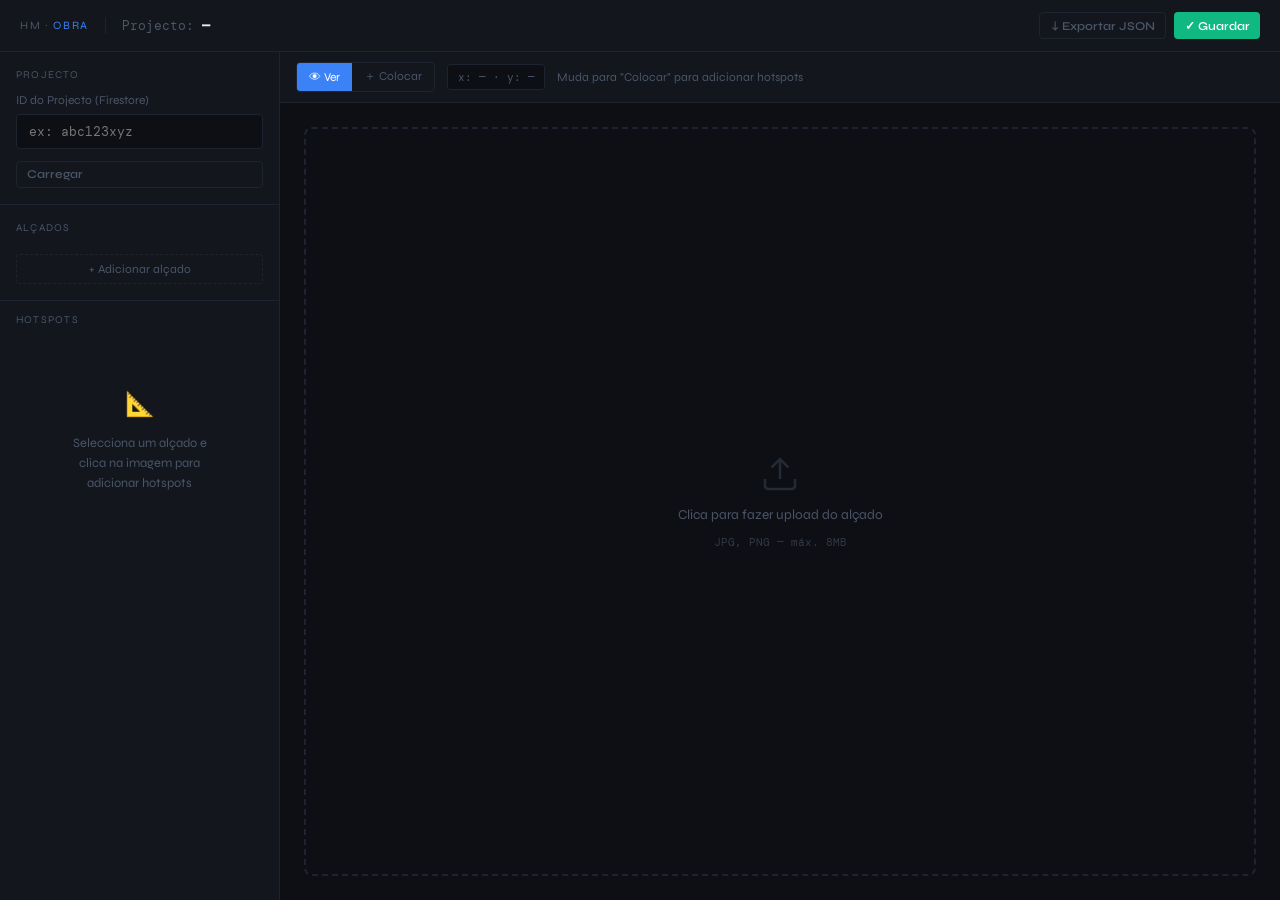
==== editor-obra.html @ d9086529 "Add files via upload" ====
<!DOCTYPE html>
<html lang="pt">
<head>
<meta charset="UTF-8">
<meta name="viewport" content="width=device-width, initial-scale=1.0">
<title>Editor de Obra · HM</title>
<style>
  @import url('https://fonts.googleapis.com/css2?family=DM+Mono:wght@400;500&family=Syne:wght@400;600;700&display=swap');

  :root {
    --bg:       #0d0f14;
    --surface:  #13161d;
    --border:   #1e2330;
    --accent:   #3b82f6;
    --accent2:  #f59e0b;
    --danger:   #ef4444;
    --text:     #e2e8f0;
    --muted:    #4a5568;
    --mono:     'DM Mono', monospace;
    --sans:     'Syne', sans-serif;
  }

  *, *::before, *::after { box-sizing: border-box; margin: 0; padding: 0; }

  body {
    background: var(--bg);
    color: var(--text);
    font-family: var(--sans);
    min-height: 100vh;
    display: flex;
    flex-direction: column;
  }

  /* ── TOP BAR ── */
  header {
    display: flex;
    align-items: center;
    gap: 1rem;
    padding: .75rem 1.25rem;
    border-bottom: 1px solid var(--border);
    background: var(--surface);
    position: sticky;
    top: 0;
    z-index: 100;
  }
  .logo {
    font-size: .7rem;
    letter-spacing: .15em;
    color: var(--muted);
    text-transform: uppercase;
  }
  .logo span { color: var(--accent); }
  .project-label {
    font-size: .8rem;
    color: var(--muted);
    font-family: var(--mono);
    border-left: 1px solid var(--border);
    padding-left: 1rem;
  }
  #project-name-display {
    color: var(--text);
    font-weight: 600;
  }
  .header-actions { margin-left: auto; display: flex; gap: .5rem; }

  /* ── LAYOUT ── */
  .workspace {
    display: flex;
    flex: 1;
    height: calc(100vh - 49px);
    overflow: hidden;
  }

  /* ── SIDEBAR ── */
  aside {
    width: 280px;
    min-width: 280px;
    background: var(--surface);
    border-right: 1px solid var(--border);
    display: flex;
    flex-direction: column;
    overflow: hidden;
  }

  .sidebar-section {
    border-bottom: 1px solid var(--border);
    padding: 1rem;
  }
  .section-title {
    font-size: .65rem;
    letter-spacing: .12em;
    text-transform: uppercase;
    color: var(--muted);
    margin-bottom: .75rem;
  }

  /* Projeto input */
  .input-group { display: flex; flex-direction: column; gap: .4rem; margin-bottom: .75rem; }
  label.field-label { font-size: .75rem; color: var(--muted); }
  input[type=text], select, textarea {
    background: var(--bg);
    border: 1px solid var(--border);
    color: var(--text);
    font-family: var(--mono);
    font-size: .8rem;
    padding: .5rem .75rem;
    border-radius: 4px;
    width: 100%;
    outline: none;
    transition: border-color .15s;
  }
  input[type=text]:focus, select:focus, textarea:focus { border-color: var(--accent); }
  textarea { resize: vertical; min-height: 60px; }
  select option { background: var(--surface); }

  /* Alçados list */
  .alcados-list { display: flex; flex-direction: column; gap: .35rem; }
  .alcado-item {
    display: flex;
    align-items: center;
    gap: .5rem;
    padding: .5rem .75rem;
    border-radius: 4px;
    border: 1px solid var(--border);
    cursor: pointer;
    transition: all .15s;
    font-size: .8rem;
  }
  .alcado-item:hover { border-color: var(--accent); background: rgba(59,130,246,.05); }
  .alcado-item.active { border-color: var(--accent); background: rgba(59,130,246,.1); }
  .alcado-dot {
    width: 6px; height: 6px;
    border-radius: 50%;
    background: var(--muted);
    flex-shrink: 0;
  }
  .alcado-item.active .alcado-dot { background: var(--accent); }
  .alcado-count {
    margin-left: auto;
    font-family: var(--mono);
    font-size: .7rem;
    color: var(--muted);
  }

  .btn-add-alcado {
    margin-top: .5rem;
    width: 100%;
    padding: .45rem;
    border: 1px dashed var(--border);
    background: transparent;
    color: var(--muted);
    font-size: .75rem;
    border-radius: 4px;
    cursor: pointer;
    transition: all .15s;
    font-family: var(--sans);
  }
  .btn-add-alcado:hover { border-color: var(--accent); color: var(--accent); }

  /* Hotspot list */
  .hotspot-list {
    flex: 1;
    overflow-y: auto;
    padding: .75rem;
    display: flex;
    flex-direction: column;
    gap: .4rem;
  }
  .hotspot-list::-webkit-scrollbar { width: 4px; }
  .hotspot-list::-webkit-scrollbar-track { background: transparent; }
  .hotspot-list::-webkit-scrollbar-thumb { background: var(--border); border-radius: 2px; }

  .hs-card {
    padding: .6rem .75rem;
    border: 1px solid var(--border);
    border-radius: 4px;
    cursor: pointer;
    transition: all .15s;
    position: relative;
  }
  .hs-card:hover { border-color: var(--accent); }
  .hs-card.selected { border-color: var(--accent2); background: rgba(245,158,11,.05); }
  .hs-card-header { display: flex; align-items: center; gap: .5rem; margin-bottom: .3rem; }
  .hs-badge {
    font-family: var(--mono);
    font-size: .65rem;
    padding: .1rem .35rem;
    border-radius: 3px;
    background: var(--border);
    color: var(--muted);
    text-transform: uppercase;
  }
  .hs-badge.tomada { background: rgba(245,158,11,.15); color: var(--accent2); }
  .hs-badge.agua { background: rgba(59,130,246,.15); color: var(--accent); }
  .hs-badge.equipamento { background: rgba(16,185,129,.15); color: #10b981; }
  .hs-badge.nota { background: rgba(139,92,246,.15); color: #8b5cf6; }
  .hs-label { font-size: .8rem; font-weight: 600; flex: 1; }
  .hs-del {
    background: none; border: none; color: var(--muted);
    cursor: pointer; font-size: .9rem; padding: .1rem .3rem;
    border-radius: 3px; transition: all .15s;
    margin-left: auto;
  }
  .hs-del:hover { color: var(--danger); background: rgba(239,68,68,.1); }
  .hs-preview { font-size: .7rem; color: var(--muted); font-family: var(--mono); line-height: 1.4; }

  .empty-state {
    text-align: center;
    padding: 2rem 1rem;
    color: var(--muted);
    font-size: .8rem;
    line-height: 1.6;
  }
  .empty-state span { display: block; font-size: 1.5rem; margin-bottom: .5rem; }

  /* ── CANVAS AREA ── */
  .canvas-area {
    flex: 1;
    display: flex;
    flex-direction: column;
    overflow: hidden;
    position: relative;
  }

  .canvas-toolbar {
    display: flex;
    align-items: center;
    gap: .75rem;
    padding: .6rem 1rem;
    border-bottom: 1px solid var(--border);
    background: var(--surface);
    flex-shrink: 0;
  }
  .mode-toggle {
    display: flex;
    border: 1px solid var(--border);
    border-radius: 4px;
    overflow: hidden;
  }
  .mode-btn {
    padding: .35rem .75rem;
    background: transparent;
    border: none;
    color: var(--muted);
    font-size: .75rem;
    font-family: var(--sans);
    cursor: pointer;
    transition: all .15s;
  }
  .mode-btn.active { background: var(--accent); color: #fff; }

  .upload-zone {
    flex: 1;
    display: flex;
    flex-direction: column;
    align-items: center;
    justify-content: center;
    border: 2px dashed var(--border);
    margin: 1.5rem;
    border-radius: 8px;
    cursor: pointer;
    transition: all .2s;
    color: var(--muted);
    gap: .75rem;
  }
  .upload-zone:hover { border-color: var(--accent); color: var(--accent); }
  .upload-zone svg { opacity: .4; }
  .upload-zone p { font-size: .85rem; }
  .upload-zone small { font-size: .7rem; opacity: .6; font-family: var(--mono); }
  #file-input { display: none; }

  /* Image + hotspot overlay */
  .image-container {
    flex: 1;
    overflow: auto;
    display: flex;
    align-items: flex-start;
    justify-content: center;
    padding: 1.5rem;
    position: relative;
  }
  .image-wrapper {
    position: relative;
    display: inline-block;
    user-select: none;
  }
  .image-wrapper img {
    display: block;
    max-width: 100%;
    border-radius: 4px;
    border: 1px solid var(--border);
  }
  .image-wrapper.placing-mode { cursor: crosshair; }

  /* Hotspot markers */
  .hs-marker {
    position: absolute;
    transform: translate(-50%, -50%);
    z-index: 10;
  }
  .hs-pin {
    width: 28px; height: 28px;
    border-radius: 50%;
    border: 2px solid var(--accent);
    background: rgba(13,15,20,.85);
    display: flex; align-items: center; justify-content: center;
    font-size: .65rem;
    font-family: var(--mono);
    font-weight: 500;
    color: var(--accent);
    cursor: pointer;
    transition: all .15s;
    box-shadow: 0 0 0 0 rgba(59,130,246,.4);
  }
  .hs-pin:hover, .hs-pin.active {
    background: var(--accent);
    color: #fff;
    box-shadow: 0 0 0 4px rgba(59,130,246,.2);
  }
  .hs-pin.tipo-tomada { border-color: var(--accent2); color: var(--accent2); }
  .hs-pin.tipo-tomada:hover, .hs-pin.tipo-tomada.active { background: var(--accent2); color: #000; }
  .hs-pin.tipo-agua { border-color: #38bdf8; color: #38bdf8; }
  .hs-pin.tipo-agua:hover, .hs-pin.tipo-agua.active { background: #38bdf8; color: #000; }
  .hs-pin.tipo-equipamento { border-color: #10b981; color: #10b981; }
  .hs-pin.tipo-equipamento:hover, .hs-pin.tipo-equipamento.active { background: #10b981; color: #000; }
  .hs-pin.tipo-nota { border-color: #8b5cf6; color: #8b5cf6; }
  .hs-pin.tipo-nota:hover, .hs-pin.tipo-nota.active { background: #8b5cf6; color: #fff; }

  /* ── HOTSPOT FORM PANEL ── */
  .hs-form-panel {
    position: absolute;
    right: 0; top: 0; bottom: 0;
    width: 300px;
    background: var(--surface);
    border-left: 1px solid var(--border);
    padding: 1.25rem;
    transform: translateX(100%);
    transition: transform .2s ease;
    overflow-y: auto;
    z-index: 50;
  }
  .hs-form-panel.open { transform: translateX(0); }
  .hs-form-title {
    font-size: .85rem;
    font-weight: 700;
    margin-bottom: 1rem;
    padding-bottom: .75rem;
    border-bottom: 1px solid var(--border);
    display: flex;
    align-items: center;
    gap: .5rem;
  }
  .hs-form-close {
    margin-left: auto;
    background: none; border: none; color: var(--muted);
    cursor: pointer; font-size: 1rem; padding: .1rem;
    transition: color .15s;
  }
  .hs-form-close:hover { color: var(--text); }
  .form-fields { display: flex; flex-direction: column; gap: .75rem; }
  .tipo-grid {
    display: grid;
    grid-template-columns: 1fr 1fr;
    gap: .4rem;
  }
  .tipo-opt {
    padding: .4rem;
    border: 1px solid var(--border);
    border-radius: 4px;
    text-align: center;
    font-size: .7rem;
    cursor: pointer;
    transition: all .15s;
    font-family: var(--mono);
    color: var(--muted);
  }
  .tipo-opt[data-tipo="tomada"].sel { border-color: var(--accent2); color: var(--accent2); background: rgba(245,158,11,.1); }
  .tipo-opt[data-tipo="agua"].sel { border-color: #38bdf8; color: #38bdf8; background: rgba(56,189,248,.1); }
  .tipo-opt[data-tipo="equipamento"].sel { border-color: #10b981; color: #10b981; background: rgba(16,185,129,.1); }
  .tipo-opt[data-tipo="nota"].sel { border-color: #8b5cf6; color: #8b5cf6; background: rgba(139,92,246,.1); }

  /* ── BUTTONS ── */
  .btn {
    padding: .5rem 1rem;
    border-radius: 4px;
    border: none;
    font-family: var(--sans);
    font-size: .8rem;
    font-weight: 600;
    cursor: pointer;
    transition: all .15s;
    display: inline-flex;
    align-items: center;
    gap: .4rem;
  }
  .btn-primary { background: var(--accent); color: #fff; }
  .btn-primary:hover { background: #2563eb; }
  .btn-ghost { background: transparent; color: var(--muted); border: 1px solid var(--border); }
  .btn-ghost:hover { color: var(--text); border-color: var(--muted); }
  .btn-success { background: #10b981; color: #fff; }
  .btn-success:hover { background: #059669; }
  .btn-sm { padding: .35rem .65rem; font-size: .75rem; }

  .coords-display {
    font-family: var(--mono);
    font-size: .7rem;
    color: var(--muted);
    padding: .3rem .6rem;
    background: var(--bg);
    border-radius: 3px;
    border: 1px solid var(--border);
  }

  /* ── MODAL ALCADO ── */
  .modal-overlay {
    display: none;
    position: fixed; inset: 0;
    background: rgba(0,0,0,.7);
    z-index: 200;
    align-items: center;
    justify-content: center;
  }
  .modal-overlay.open { display: flex; }
  .modal {
    background: var(--surface);
    border: 1px solid var(--border);
    border-radius: 8px;
    padding: 1.5rem;
    width: 380px;
    max-width: 95vw;
  }
  .modal-title { font-size: 1rem; font-weight: 700; margin-bottom: 1rem; }
  .modal-actions { display: flex; gap: .5rem; justify-content: flex-end; margin-top: 1.25rem; }

  /* ── TOAST ── */
  #toast {
    position: fixed;
    bottom: 1.5rem; left: 50%; transform: translateX(-50%) translateY(1rem);
    background: var(--surface);
    border: 1px solid var(--border);
    color: var(--text);
    padding: .6rem 1.25rem;
    border-radius: 6px;
    font-size: .8rem;
    font-family: var(--mono);
    opacity: 0;
    pointer-events: none;
    transition: all .25s;
    z-index: 999;
    white-space: nowrap;
  }
  #toast.show {
    opacity: 1;
    transform: translateX(-50%) translateY(0);
  }
  #toast.success { border-color: #10b981; color: #10b981; }
  #toast.error { border-color: var(--danger); color: var(--danger); }
</style>
</head>
<body>

<header>
  <div class="logo">HM · <span>Obra</span></div>
  <div class="project-label">
    Projecto: <span id="project-name-display">—</span>
  </div>
  <div class="header-actions">
    <button class="btn btn-ghost btn-sm" onclick="exportJSON()">↓ Exportar JSON</button>
    <button class="btn btn-success btn-sm" onclick="saveFirestore()">✓ Guardar</button>
  </div>
</header>

<div class="workspace">

  <!-- SIDEBAR -->
  <aside>
    <!-- Projecto -->
    <div class="sidebar-section">
      <div class="section-title">Projecto</div>
      <div class="input-group">
        <label class="field-label">ID do Projecto (Firestore)</label>
        <input type="text" id="project-id" placeholder="ex: abc123xyz" oninput="onProjectIdChange()">
      </div>
      <button class="btn btn-ghost btn-sm" style="width:100%" onclick="loadProject()">Carregar</button>
    </div>

    <!-- Alçados -->
    <div class="sidebar-section">
      <div class="section-title">Alçados</div>
      <div class="alcados-list" id="alcados-list"></div>
      <button class="btn-add-alcado" onclick="showAddAlcadoModal()">+ Adicionar alçado</button>
    </div>

    <!-- Hotspots do alçado activo -->
    <div class="section-title" style="padding: .75rem 1rem .25rem; font-size:.65rem; letter-spacing:.12em; text-transform:uppercase; color:var(--muted)">
      Hotspots
    </div>
    <div class="hotspot-list" id="hotspot-list">
      <div class="empty-state">
        <span>📐</span>
        Selecciona um alçado e<br>clica na imagem para<br>adicionar hotspots
      </div>
    </div>
  </aside>

  <!-- CANVAS -->
  <div class="canvas-area" id="canvas-area">

    <div class="canvas-toolbar">
      <div class="mode-toggle">
        <button class="mode-btn active" id="btn-view" onclick="setMode('view')">👁 Ver</button>
        <button class="mode-btn" id="btn-place" onclick="setMode('place')">＋ Colocar</button>
      </div>
      <span class="coords-display" id="coords-display">x: — · y: —</span>
      <span style="font-size:.75rem; color:var(--muted)" id="mode-hint">Muda para "Colocar" para adicionar hotspots</span>
    </div>

    <!-- Upload zone (mostrada quando não há imagem) -->
    <div class="upload-zone" id="upload-zone" onclick="document.getElementById('file-input').click()">
      <svg width="40" height="40" viewBox="0 0 24 24" fill="none" stroke="currentColor" stroke-width="1.5">
        <path d="M21 15v4a2 2 0 01-2 2H5a2 2 0 01-2-2v-4M17 8l-5-5-5 5M12 3v12"/>
      </svg>
      <p>Clica para fazer upload do alçado</p>
      <small>JPG, PNG — máx. 8MB</small>
    </div>

    <!-- Image container (escondida inicialmente) -->
    <div class="image-container" id="image-container" style="display:none">
      <div class="image-wrapper" id="image-wrapper">
        <img id="alcado-img" src="" alt="Alçado">
        <!-- hotspot markers injectados aqui -->
      </div>
    </div>

    <input type="file" id="file-input" accept="image/*" onchange="handleImageUpload(event)">

    <!-- Hotspot form panel (desliza da direita) -->
    <div class="hs-form-panel" id="hs-form-panel">
      <div class="hs-form-title">
        <span id="form-panel-title">Novo Hotspot</span>
        <button class="hs-form-close" onclick="closeHsForm()">✕</button>
      </div>
      <div class="form-fields">
        <div class="input-group">
          <label class="field-label">Tipo</label>
          <div class="tipo-grid">
            <div class="tipo-opt sel" data-tipo="tomada" onclick="selectTipo('tomada')">⚡ Tomada</div>
            <div class="tipo-opt" data-tipo="agua" onclick="selectTipo('agua')">💧 Água</div>
            <div class="tipo-opt" data-tipo="equipamento" onclick="selectTipo('equipamento')">📦 Equipamento</div>
            <div class="tipo-opt" data-tipo="nota" onclick="selectTipo('nota')">📝 Nota</div>
          </div>
        </div>
        <div class="input-group">
          <label class="field-label">Label curto</label>
          <input type="text" id="hs-label" placeholder="ex: Tomada Placa Indução">
        </div>
        <div class="input-group">
          <label class="field-label">Texto para o técnico</label>
          <textarea id="hs-tecnico" placeholder="Detalhes operacionais: medidas, amperagem, notas de instalação..."></textarea>
        </div>
        <div class="input-group">
          <label class="field-label">Texto para o cliente</label>
          <textarea id="hs-cliente" placeholder="Descrição simples para o cliente..."></textarea>
        </div>
        <div style="display:flex; gap:.5rem; margin-top:.25rem">
          <button class="btn btn-primary" style="flex:1" onclick="saveHotspot()">Guardar</button>
          <button class="btn btn-ghost" onclick="closeHsForm()">Cancelar</button>
        </div>
        <div id="hs-coords" style="font-family:var(--mono); font-size:.65rem; color:var(--muted); text-align:center; margin-top:-.25rem"></div>
      </div>
    </div>
  </div>
</div>

<!-- Modal adicionar alçado -->
<div class="modal-overlay" id="modal-alcado">
  <div class="modal">
    <div class="modal-title">Novo Alçado</div>
    <div class="form-fields">
      <div class="input-group">
        <label class="field-label">Nome do alçado</label>
        <input type="text" id="new-alcado-name" placeholder="ex: Alçado A — Lava-loiça">
      </div>
      <div class="input-group">
        <label class="field-label">Identificador (key)</label>
        <input type="text" id="new-alcado-key" placeholder="ex: alcado_a">
      </div>
    </div>
    <div class="modal-actions">
      <button class="btn btn-ghost" onclick="closeModal()">Cancelar</button>
      <button class="btn btn-primary" onclick="confirmAddAlcado()">Adicionar</button>
    </div>
  </div>
</div>

<div id="toast"></div>

<script type="module">
// ─── Firebase Config ───────────────────────────────────────────────────
// Substitui pelos teus dados reais
import { initializeApp } from 'https://www.gstatic.com/firebasejs/10.12.0/firebase-app.js';
import { getFirestore, doc, getDoc, setDoc, updateDoc }
  from 'https://www.gstatic.com/firebasejs/10.12.0/firebase-firestore.js';
import { getStorage, ref, uploadBytes, getDownloadURL }
  from 'https://www.gstatic.com/firebasejs/10.12.0/firebase-storage.js';
import { getAuth, onAuthStateChanged }
  from 'https://www.gstatic.com/firebasejs/10.12.0/firebase-auth.js';

const firebaseConfig = {
  // TODO: substituir pela config do hm-projetos-lm
  apiKey: "AIzaSyALyrpFSGx4evXtOYCfRIvWc_jTjByz0R8",
  authDomain: "hm-projetos-lm.firebaseapp.com",
  projectId: "hm-projetos-lm",
  storageBucket: "hm-projetos-lm.firebasestorage.app",
  messagingSenderId: "772658359928",
  appId: "1:772658359928:web:98332ec006329f380ec78d"
};

const app    = initializeApp(firebaseConfig);
const db     = getFirestore(app);
const auth   = getAuth(app);
const storage = getStorage(app);

// ─── State ─────────────────────────────────────────────────────────────
let state = {
  projectId: '',
  projectData: null,
  alcados: [],        // [{ key, name, imageUrl }]
  activeAlcado: null, // key
  hotspots: {},       // { alcado_key: [{ id, x, y, tipo, label, tecnico, cliente }] }
  mode: 'view',       // 'view' | 'place'
  editingHsId: null,
  pendingCoords: null, // { x, y } percentual
  selectedHsId: null,
};

// ─── Init ───────────────────────────────────────────────────────────────
onAuthStateChanged(auth, user => {
  if (!user) {
    toast('Sem sessão. Abre o editor a partir do painel HM.', 'error');
  }
});

// URL params
const params = new URLSearchParams(location.search);
if (params.get('p')) {
  document.getElementById('project-id').value = params.get('p');
  window.loadProject();
}

// ─── Project ────────────────────────────────────────────────────────────
window.onProjectIdChange = () => {
  const id = document.getElementById('project-id').value.trim();
  document.getElementById('project-name-display').textContent = id || '—';
};

window.loadProject = async () => {
  const id = document.getElementById('project-id').value.trim();
  if (!id) return toast('Insere um ID de projecto', 'error');
  state.projectId = id;

  try {
    const snap = await getDoc(doc(db, 'projetos', id));
    if (!snap.exists()) return toast('Projecto não encontrado', 'error');

    state.projectData = snap.data();
    const obra = state.projectData.obra || {};

    document.getElementById('project-name-display').textContent =
      state.projectData.nome || id;

    // Restaurar alçados e hotspots guardados
    state.alcados   = obra.alcados  || [];
    state.hotspots  = obra.hotspots || {};

    renderAlcadosList();
    toast('Projecto carregado', 'success');

    // Activar primeiro alçado se existir
    if (state.alcados.length > 0) activateAlcado(state.alcados[0].key);

  } catch(e) {
    console.error(e);
    toast('Erro ao carregar: ' + e.message, 'error');
  }
};

// ─── Alçados ────────────────────────────────────────────────────────────
window.showAddAlcadoModal = () => {
  document.getElementById('modal-alcado').classList.add('open');
  document.getElementById('new-alcado-name').focus();
};
window.closeModal = () => document.getElementById('modal-alcado').classList.remove('open');

window.confirmAddAlcado = () => {
  const name = document.getElementById('new-alcado-name').value.trim();
  const key  = document.getElementById('new-alcado-key').value.trim()
    .toLowerCase().replace(/\s+/g,'_').replace(/[^a-z0-9_]/g,'');
  if (!name || !key) return toast('Preenche nome e identificador', 'error');
  if (state.alcados.find(a => a.key === key)) return toast('Key já existe', 'error');

  state.alcados.push({ key, name, imageUrl: '' });
  state.hotspots[key] = state.hotspots[key] || [];
  renderAlcadosList();
  closeModal();
  activateAlcado(key);
  document.getElementById('new-alcado-name').value = '';
  document.getElementById('new-alcado-key').value  = '';
};

function renderAlcadosList() {
  const el = document.getElementById('alcados-list');
  el.innerHTML = '';
  if (state.alcados.length === 0) {
    el.innerHTML = '<div style="font-size:.75rem;color:var(--muted);padding:.25rem">Sem alçados. Adiciona um.</div>';
    return;
  }
  state.alcados.forEach(a => {
    const count = (state.hotspots[a.key] || []).length;
    const div = document.createElement('div');
    div.className = 'alcado-item' + (state.activeAlcado === a.key ? ' active' : '');
    div.innerHTML = `<div class="alcado-dot"></div>
      <span style="flex:1">${a.name}</span>
      <span class="alcado-count">${count}</span>`;
    div.onclick = () => activateAlcado(a.key);
    el.appendChild(div);
  });
}

function activateAlcado(key) {
  state.activeAlcado = key;
  const alcado = state.alcados.find(a => a.key === key);
  if (!alcado) return;

  if (alcado.imageUrl) {
    showImage(alcado.imageUrl);
  } else {
    showUploadZone();
  }
  renderAlcadosList();
  renderHotspotList();
  renderMarkers();
}

// ─── Image ──────────────────────────────────────────────────────────────
function showUploadZone() {
  document.getElementById('upload-zone').style.display = 'flex';
  document.getElementById('image-container').style.display = 'none';
}
function showImage(url) {
  document.getElementById('upload-zone').style.display = 'none';
  const container = document.getElementById('image-container');
  const img = document.getElementById('alcado-img');
  container.style.display = 'flex';
  img.src = url;
}

window.handleImageUpload = async (event) => {
  const file = event.target.files[0];
  if (!file || !state.activeAlcado) return;
  if (!state.projectId) return toast('Carrega o projecto primeiro', 'error');

  toast('A fazer upload…');
  try {
    const storageRef = ref(storage, `obras/${state.projectId}/${state.activeAlcado}.jpg`);
    await uploadBytes(storageRef, file);
    const url = await getDownloadURL(storageRef);

    const alcado = state.alcados.find(a => a.key === state.activeAlcado);
    alcado.imageUrl = url;
    showImage(url);
    renderAlcadosList();
    toast('Imagem carregada', 'success');
  } catch(e) {
    console.error(e);
    toast('Erro no upload: ' + e.message, 'error');
  }
};

// ─── Mode ───────────────────────────────────────────────────────────────
window.setMode = (mode) => {
  state.mode = mode;
  document.getElementById('btn-view').classList.toggle('active', mode === 'view');
  document.getElementById('btn-place').classList.toggle('active', mode === 'place');

  const wrapper = document.getElementById('image-wrapper');
  wrapper.classList.toggle('placing-mode', mode === 'place');
  document.getElementById('mode-hint').textContent =
    mode === 'place' ? 'Clica na imagem para colocar um hotspot' : 'Muda para "Colocar" para adicionar hotspots';
};

// ─── Canvas click ────────────────────────────────────────────────────────
document.getElementById('image-wrapper').addEventListener('click', (e) => {
  if (state.mode !== 'place') return;
  if (!state.activeAlcado) return toast('Selecciona um alçado', 'error');

  const img    = document.getElementById('alcado-img');
  const rect   = img.getBoundingClientRect();
  const wrapper = document.getElementById('image-wrapper');
  const wRect  = wrapper.getBoundingClientRect();

  const x = ((e.clientX - rect.left) / rect.width * 100);
  const y = ((e.clientY - rect.top)  / rect.height * 100);

  state.pendingCoords = { x: +x.toFixed(2), y: +y.toFixed(2) };
  state.editingHsId   = null;

  document.getElementById('hs-label').value   = '';
  document.getElementById('hs-tecnico').value = '';
  document.getElementById('hs-cliente').value = '';
  document.getElementById('hs-coords').textContent = `x: ${x.toFixed(1)}% · y: ${y.toFixed(1)}%`;
  document.getElementById('form-panel-title').textContent = 'Novo Hotspot';
  selectTipo('tomada');

  openHsForm();
});

// Mousemove coords display
document.getElementById('image-wrapper').addEventListener('mousemove', (e) => {
  const img  = document.getElementById('alcado-img');
  if (!img.src || img.src === location.href) return;
  const rect = img.getBoundingClientRect();
  const x = ((e.clientX - rect.left) / rect.width * 100).toFixed(1);
  const y = ((e.clientY - rect.top)  / rect.height * 100).toFixed(1);
  document.getElementById('coords-display').textContent = `x: ${x}% · y: ${y}%`;
});

// ─── Hotspot form ────────────────────────────────────────────────────────
function openHsForm() {
  document.getElementById('hs-form-panel').classList.add('open');
}
window.closeHsForm = () => {
  document.getElementById('hs-form-panel').classList.remove('open');
  state.pendingCoords = null;
  state.editingHsId   = null;
};

let currentTipo = 'tomada';
window.selectTipo = (tipo) => {
  currentTipo = tipo;
  document.querySelectorAll('.tipo-opt').forEach(el => {
    el.classList.toggle('sel', el.dataset.tipo === tipo);
  });
};

window.saveHotspot = () => {
  const label   = document.getElementById('hs-label').value.trim();
  const tecnico = document.getElementById('hs-tecnico').value.trim();
  const cliente = document.getElementById('hs-cliente').value.trim();
  if (!label) return toast('Insere um label', 'error');

  const key = state.activeAlcado;
  if (!state.hotspots[key]) state.hotspots[key] = [];

  if (state.editingHsId) {
    // Edit
    const hs = state.hotspots[key].find(h => h.id === state.editingHsId);
    if (hs) { hs.label = label; hs.tecnico = tecnico; hs.cliente = cliente; hs.tipo = currentTipo; }
  } else {
    // New
    if (!state.pendingCoords) return;
    state.hotspots[key].push({
      id: 'hs_' + Date.now(),
      x: state.pendingCoords.x,
      y: state.pendingCoords.y,
      tipo: currentTipo,
      label, tecnico, cliente
    });
  }

  closeHsForm();
  renderHotspotList();
  renderMarkers();
  renderAlcadosList();
  toast('Hotspot guardado', 'success');
};

// ─── Hotspot list (sidebar) ──────────────────────────────────────────────
function renderHotspotList() {
  const el  = document.getElementById('hotspot-list');
  const key = state.activeAlcado;
  const hss = key ? (state.hotspots[key] || []) : [];

  if (hss.length === 0) {
    el.innerHTML = `<div class="empty-state"><span>📐</span>Sem hotspots neste alçado.<br>Muda para "Colocar" e clica na imagem.</div>`;
    return;
  }

  el.innerHTML = '';
  hss.forEach(hs => {
    const card = document.createElement('div');
    card.className = 'hs-card' + (state.selectedHsId === hs.id ? ' selected' : '');
    card.innerHTML = `
      <div class="hs-card-header">
        <span class="hs-badge ${hs.tipo}">${hs.tipo}</span>
        <span class="hs-label">${hs.label}</span>
        <button class="hs-del" title="Apagar" onclick="deleteHotspot('${hs.id}', event)">✕</button>
      </div>
      <div class="hs-preview">${hs.tecnico ? hs.tecnico.substring(0,60) + (hs.tecnico.length>60?'…':'') : '—'}</div>`;
    card.onclick = () => editHotspot(hs.id);
    el.appendChild(card);
  });
}

window.editHotspot = (id) => {
  const key = state.activeAlcado;
  const hs  = (state.hotspots[key] || []).find(h => h.id === id);
  if (!hs) return;

  state.editingHsId   = id;
  state.selectedHsId  = id;
  state.pendingCoords = null;

  document.getElementById('hs-label').value   = hs.label;
  document.getElementById('hs-tecnico').value = hs.tecnico || '';
  document.getElementById('hs-cliente').value = hs.cliente || '';
  document.getElementById('hs-coords').textContent = `x: ${hs.x}% · y: ${hs.y}%`;
  document.getElementById('form-panel-title').textContent = 'Editar Hotspot';
  selectTipo(hs.tipo || 'tomada');

  renderHotspotList();
  highlightMarker(id);
  openHsForm();
};

window.deleteHotspot = (id, e) => {
  e.stopPropagation();
  const key = state.activeAlcado;
  state.hotspots[key] = (state.hotspots[key] || []).filter(h => h.id !== id);
  if (state.editingHsId === id) closeHsForm();
  renderHotspotList();
  renderMarkers();
  renderAlcadosList();
  toast('Hotspot removido');
};

// ─── Markers ─────────────────────────────────────────────────────────────
function renderMarkers() {
  const wrapper = document.getElementById('image-wrapper');
  wrapper.querySelectorAll('.hs-marker').forEach(el => el.remove());

  const key = state.activeAlcado;
  const hss = key ? (state.hotspots[key] || []) : [];

  hss.forEach((hs, i) => {
    const marker = document.createElement('div');
    marker.className  = 'hs-marker';
    marker.id         = 'marker-' + hs.id;
    marker.style.left = hs.x + '%';
    marker.style.top  = hs.y + '%';
    marker.innerHTML  = `<div class="hs-pin tipo-${hs.tipo}" title="${hs.label}">${i+1}</div>`;
    marker.querySelector('.hs-pin').onclick = (e) => {
      e.stopPropagation();
      editHotspot(hs.id);
    };
    wrapper.appendChild(marker);
  });
}

function highlightMarker(id) {
  document.querySelectorAll('.hs-pin').forEach(p => p.classList.remove('active'));
  const marker = document.getElementById('marker-' + id);
  if (marker) marker.querySelector('.hs-pin').classList.add('active');
}

// ─── Save / Export ───────────────────────────────────────────────────────
window.saveFirestore = async () => {
  if (!state.projectId) return toast('Carrega o projecto primeiro', 'error');
  try {
    await updateDoc(doc(db, 'projetos', state.projectId), {
      'obra.alcados':  state.alcados,
      'obra.hotspots': state.hotspots,
      'obra.updatedAt': new Date().toISOString()
    });
    toast('Guardado no Firestore ✓', 'success');
  } catch(e) {
    console.error(e);
    toast('Erro ao guardar: ' + e.message, 'error');
  }
};

window.exportJSON = () => {
  const data = JSON.stringify({ alcados: state.alcados, hotspots: state.hotspots }, null, 2);
  const blob  = new Blob([data], { type: 'application/json' });
  const url   = URL.createObjectURL(blob);
  const a     = document.createElement('a');
  a.href      = url;
  a.download  = `obra_${state.projectId || 'draft'}.json`;
  a.click();
};

// ─── Toast ───────────────────────────────────────────────────────────────
function toast(msg, type = '') {
  const el = document.getElementById('toast');
  el.textContent = msg;
  el.className   = 'show ' + type;
  clearTimeout(el._t);
  el._t = setTimeout(() => el.className = '', 2800);
}
window.toast = toast;
</script>
</body>
</html>
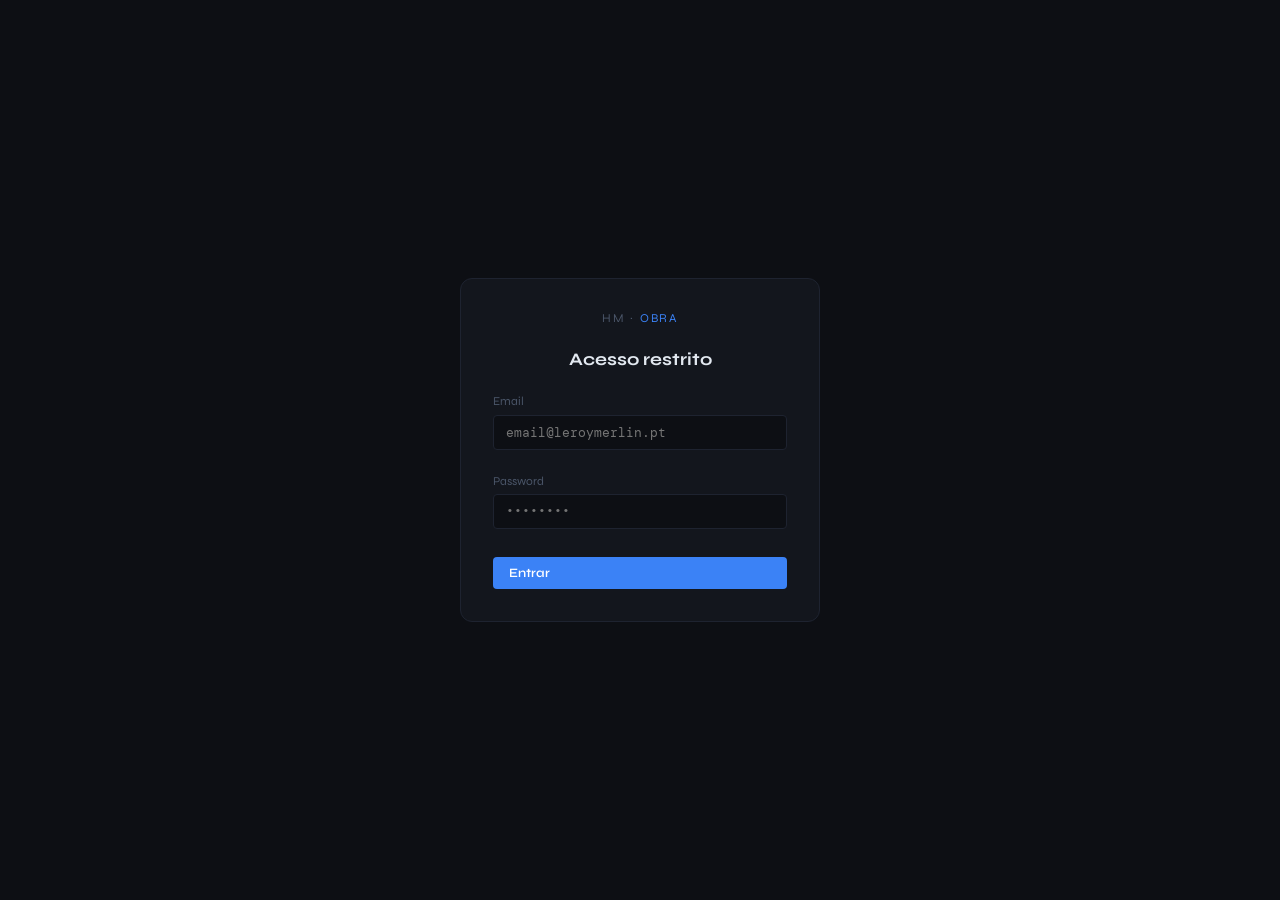
==== commit e803f78b: "Add files via upload" ====
--- a/editor-obra.html
+++ b/editor-obra.html
@@ -6,535 +6,247 @@
 <title>Editor de Obra · HM</title>
 <style>
   @import url('https://fonts.googleapis.com/css2?family=DM+Mono:wght@400;500&family=Syne:wght@400;600;700&display=swap');
-
   :root {
-    --bg:       #0d0f14;
-    --surface:  #13161d;
-    --border:   #1e2330;
-    --accent:   #3b82f6;
-    --accent2:  #f59e0b;
-    --danger:   #ef4444;
-    --text:     #e2e8f0;
-    --muted:    #4a5568;
-    --mono:     'DM Mono', monospace;
-    --sans:     'Syne', sans-serif;
+    --bg:#0d0f14;--surface:#13161d;--border:#1e2330;--accent:#3b82f6;
+    --accent2:#f59e0b;--danger:#ef4444;--text:#e2e8f0;--muted:#4a5568;
+    --green:#10b981;--mono:'DM Mono',monospace;--sans:'Syne',sans-serif;
   }
-
-  *, *::before, *::after { box-sizing: border-box; margin: 0; padding: 0; }
-
-  body {
-    background: var(--bg);
-    color: var(--text);
-    font-family: var(--sans);
-    min-height: 100vh;
-    display: flex;
-    flex-direction: column;
-  }
-
-  /* ── TOP BAR ── */
-  header {
-    display: flex;
-    align-items: center;
-    gap: 1rem;
-    padding: .75rem 1.25rem;
-    border-bottom: 1px solid var(--border);
-    background: var(--surface);
-    position: sticky;
-    top: 0;
-    z-index: 100;
-  }
-  .logo {
-    font-size: .7rem;
-    letter-spacing: .15em;
-    color: var(--muted);
-    text-transform: uppercase;
-  }
-  .logo span { color: var(--accent); }
-  .project-label {
-    font-size: .8rem;
-    color: var(--muted);
-    font-family: var(--mono);
-    border-left: 1px solid var(--border);
-    padding-left: 1rem;
-  }
-  #project-name-display {
-    color: var(--text);
-    font-weight: 600;
-  }
-  .header-actions { margin-left: auto; display: flex; gap: .5rem; }
-
-  /* ── LAYOUT ── */
-  .workspace {
-    display: flex;
-    flex: 1;
-    height: calc(100vh - 49px);
-    overflow: hidden;
-  }
-
-  /* ── SIDEBAR ── */
-  aside {
-    width: 280px;
-    min-width: 280px;
-    background: var(--surface);
-    border-right: 1px solid var(--border);
-    display: flex;
-    flex-direction: column;
-    overflow: hidden;
-  }
-
-  .sidebar-section {
-    border-bottom: 1px solid var(--border);
-    padding: 1rem;
-  }
-  .section-title {
-    font-size: .65rem;
-    letter-spacing: .12em;
-    text-transform: uppercase;
-    color: var(--muted);
-    margin-bottom: .75rem;
-  }
-
-  /* Projeto input */
-  .input-group { display: flex; flex-direction: column; gap: .4rem; margin-bottom: .75rem; }
-  label.field-label { font-size: .75rem; color: var(--muted); }
-  input[type=text], select, textarea {
-    background: var(--bg);
-    border: 1px solid var(--border);
-    color: var(--text);
-    font-family: var(--mono);
-    font-size: .8rem;
-    padding: .5rem .75rem;
-    border-radius: 4px;
-    width: 100%;
-    outline: none;
-    transition: border-color .15s;
-  }
-  input[type=text]:focus, select:focus, textarea:focus { border-color: var(--accent); }
-  textarea { resize: vertical; min-height: 60px; }
-  select option { background: var(--surface); }
-
-  /* Alçados list */
-  .alcados-list { display: flex; flex-direction: column; gap: .35rem; }
-  .alcado-item {
-    display: flex;
-    align-items: center;
-    gap: .5rem;
-    padding: .5rem .75rem;
-    border-radius: 4px;
-    border: 1px solid var(--border);
-    cursor: pointer;
-    transition: all .15s;
-    font-size: .8rem;
-  }
-  .alcado-item:hover { border-color: var(--accent); background: rgba(59,130,246,.05); }
-  .alcado-item.active { border-color: var(--accent); background: rgba(59,130,246,.1); }
-  .alcado-dot {
-    width: 6px; height: 6px;
-    border-radius: 50%;
-    background: var(--muted);
-    flex-shrink: 0;
-  }
-  .alcado-item.active .alcado-dot { background: var(--accent); }
-  .alcado-count {
-    margin-left: auto;
-    font-family: var(--mono);
-    font-size: .7rem;
-    color: var(--muted);
-  }
-
-  .btn-add-alcado {
-    margin-top: .5rem;
-    width: 100%;
-    padding: .45rem;
-    border: 1px dashed var(--border);
-    background: transparent;
-    color: var(--muted);
-    font-size: .75rem;
-    border-radius: 4px;
-    cursor: pointer;
-    transition: all .15s;
-    font-family: var(--sans);
-  }
-  .btn-add-alcado:hover { border-color: var(--accent); color: var(--accent); }
-
-  /* Hotspot list */
-  .hotspot-list {
-    flex: 1;
-    overflow-y: auto;
-    padding: .75rem;
-    display: flex;
-    flex-direction: column;
-    gap: .4rem;
-  }
-  .hotspot-list::-webkit-scrollbar { width: 4px; }
-  .hotspot-list::-webkit-scrollbar-track { background: transparent; }
-  .hotspot-list::-webkit-scrollbar-thumb { background: var(--border); border-radius: 2px; }
-
-  .hs-card {
-    padding: .6rem .75rem;
-    border: 1px solid var(--border);
-    border-radius: 4px;
-    cursor: pointer;
-    transition: all .15s;
-    position: relative;
-  }
-  .hs-card:hover { border-color: var(--accent); }
-  .hs-card.selected { border-color: var(--accent2); background: rgba(245,158,11,.05); }
-  .hs-card-header { display: flex; align-items: center; gap: .5rem; margin-bottom: .3rem; }
-  .hs-badge {
-    font-family: var(--mono);
-    font-size: .65rem;
-    padding: .1rem .35rem;
-    border-radius: 3px;
-    background: var(--border);
-    color: var(--muted);
-    text-transform: uppercase;
-  }
-  .hs-badge.tomada { background: rgba(245,158,11,.15); color: var(--accent2); }
-  .hs-badge.agua { background: rgba(59,130,246,.15); color: var(--accent); }
-  .hs-badge.equipamento { background: rgba(16,185,129,.15); color: #10b981; }
-  .hs-badge.nota { background: rgba(139,92,246,.15); color: #8b5cf6; }
-  .hs-label { font-size: .8rem; font-weight: 600; flex: 1; }
-  .hs-del {
-    background: none; border: none; color: var(--muted);
-    cursor: pointer; font-size: .9rem; padding: .1rem .3rem;
-    border-radius: 3px; transition: all .15s;
-    margin-left: auto;
-  }
-  .hs-del:hover { color: var(--danger); background: rgba(239,68,68,.1); }
-  .hs-preview { font-size: .7rem; color: var(--muted); font-family: var(--mono); line-height: 1.4; }
-
-  .empty-state {
-    text-align: center;
-    padding: 2rem 1rem;
-    color: var(--muted);
-    font-size: .8rem;
-    line-height: 1.6;
-  }
-  .empty-state span { display: block; font-size: 1.5rem; margin-bottom: .5rem; }
-
-  /* ── CANVAS AREA ── */
-  .canvas-area {
-    flex: 1;
-    display: flex;
-    flex-direction: column;
-    overflow: hidden;
-    position: relative;
-  }
-
-  .canvas-toolbar {
-    display: flex;
-    align-items: center;
-    gap: .75rem;
-    padding: .6rem 1rem;
-    border-bottom: 1px solid var(--border);
-    background: var(--surface);
-    flex-shrink: 0;
-  }
-  .mode-toggle {
-    display: flex;
-    border: 1px solid var(--border);
-    border-radius: 4px;
-    overflow: hidden;
-  }
-  .mode-btn {
-    padding: .35rem .75rem;
-    background: transparent;
-    border: none;
-    color: var(--muted);
-    font-size: .75rem;
-    font-family: var(--sans);
-    cursor: pointer;
-    transition: all .15s;
-  }
-  .mode-btn.active { background: var(--accent); color: #fff; }
-
-  .upload-zone {
-    flex: 1;
-    display: flex;
-    flex-direction: column;
-    align-items: center;
-    justify-content: center;
-    border: 2px dashed var(--border);
-    margin: 1.5rem;
-    border-radius: 8px;
-    cursor: pointer;
-    transition: all .2s;
-    color: var(--muted);
-    gap: .75rem;
-  }
-  .upload-zone:hover { border-color: var(--accent); color: var(--accent); }
-  .upload-zone svg { opacity: .4; }
-  .upload-zone p { font-size: .85rem; }
-  .upload-zone small { font-size: .7rem; opacity: .6; font-family: var(--mono); }
-  #file-input { display: none; }
-
-  /* Image + hotspot overlay */
-  .image-container {
-    flex: 1;
-    overflow: auto;
-    display: flex;
-    align-items: flex-start;
-    justify-content: center;
-    padding: 1.5rem;
-    position: relative;
-  }
-  .image-wrapper {
-    position: relative;
-    display: inline-block;
-    user-select: none;
-  }
-  .image-wrapper img {
-    display: block;
-    max-width: 100%;
-    border-radius: 4px;
-    border: 1px solid var(--border);
-  }
-  .image-wrapper.placing-mode { cursor: crosshair; }
-
-  /* Hotspot markers */
-  .hs-marker {
-    position: absolute;
-    transform: translate(-50%, -50%);
-    z-index: 10;
-  }
-  .hs-pin {
-    width: 28px; height: 28px;
-    border-radius: 50%;
-    border: 2px solid var(--accent);
-    background: rgba(13,15,20,.85);
-    display: flex; align-items: center; justify-content: center;
-    font-size: .65rem;
-    font-family: var(--mono);
-    font-weight: 500;
-    color: var(--accent);
-    cursor: pointer;
-    transition: all .15s;
-    box-shadow: 0 0 0 0 rgba(59,130,246,.4);
-  }
-  .hs-pin:hover, .hs-pin.active {
-    background: var(--accent);
-    color: #fff;
-    box-shadow: 0 0 0 4px rgba(59,130,246,.2);
-  }
-  .hs-pin.tipo-tomada { border-color: var(--accent2); color: var(--accent2); }
-  .hs-pin.tipo-tomada:hover, .hs-pin.tipo-tomada.active { background: var(--accent2); color: #000; }
-  .hs-pin.tipo-agua { border-color: #38bdf8; color: #38bdf8; }
-  .hs-pin.tipo-agua:hover, .hs-pin.tipo-agua.active { background: #38bdf8; color: #000; }
-  .hs-pin.tipo-equipamento { border-color: #10b981; color: #10b981; }
-  .hs-pin.tipo-equipamento:hover, .hs-pin.tipo-equipamento.active { background: #10b981; color: #000; }
-  .hs-pin.tipo-nota { border-color: #8b5cf6; color: #8b5cf6; }
-  .hs-pin.tipo-nota:hover, .hs-pin.tipo-nota.active { background: #8b5cf6; color: #fff; }
-
-  /* ── HOTSPOT FORM PANEL ── */
-  .hs-form-panel {
-    position: absolute;
-    right: 0; top: 0; bottom: 0;
-    width: 300px;
-    background: var(--surface);
-    border-left: 1px solid var(--border);
-    padding: 1.25rem;
-    transform: translateX(100%);
-    transition: transform .2s ease;
-    overflow-y: auto;
-    z-index: 50;
-  }
-  .hs-form-panel.open { transform: translateX(0); }
-  .hs-form-title {
-    font-size: .85rem;
-    font-weight: 700;
-    margin-bottom: 1rem;
-    padding-bottom: .75rem;
-    border-bottom: 1px solid var(--border);
-    display: flex;
-    align-items: center;
-    gap: .5rem;
-  }
-  .hs-form-close {
-    margin-left: auto;
-    background: none; border: none; color: var(--muted);
-    cursor: pointer; font-size: 1rem; padding: .1rem;
-    transition: color .15s;
-  }
-  .hs-form-close:hover { color: var(--text); }
-  .form-fields { display: flex; flex-direction: column; gap: .75rem; }
-  .tipo-grid {
-    display: grid;
-    grid-template-columns: 1fr 1fr;
-    gap: .4rem;
-  }
-  .tipo-opt {
-    padding: .4rem;
-    border: 1px solid var(--border);
-    border-radius: 4px;
-    text-align: center;
-    font-size: .7rem;
-    cursor: pointer;
-    transition: all .15s;
-    font-family: var(--mono);
-    color: var(--muted);
-  }
-  .tipo-opt[data-tipo="tomada"].sel { border-color: var(--accent2); color: var(--accent2); background: rgba(245,158,11,.1); }
-  .tipo-opt[data-tipo="agua"].sel { border-color: #38bdf8; color: #38bdf8; background: rgba(56,189,248,.1); }
-  .tipo-opt[data-tipo="equipamento"].sel { border-color: #10b981; color: #10b981; background: rgba(16,185,129,.1); }
-  .tipo-opt[data-tipo="nota"].sel { border-color: #8b5cf6; color: #8b5cf6; background: rgba(139,92,246,.1); }
-
-  /* ── BUTTONS ── */
-  .btn {
-    padding: .5rem 1rem;
-    border-radius: 4px;
-    border: none;
-    font-family: var(--sans);
-    font-size: .8rem;
-    font-weight: 600;
-    cursor: pointer;
-    transition: all .15s;
-    display: inline-flex;
-    align-items: center;
-    gap: .4rem;
-  }
-  .btn-primary { background: var(--accent); color: #fff; }
-  .btn-primary:hover { background: #2563eb; }
-  .btn-ghost { background: transparent; color: var(--muted); border: 1px solid var(--border); }
-  .btn-ghost:hover { color: var(--text); border-color: var(--muted); }
-  .btn-success { background: #10b981; color: #fff; }
-  .btn-success:hover { background: #059669; }
-  .btn-sm { padding: .35rem .65rem; font-size: .75rem; }
-
-  .coords-display {
-    font-family: var(--mono);
-    font-size: .7rem;
-    color: var(--muted);
-    padding: .3rem .6rem;
-    background: var(--bg);
-    border-radius: 3px;
-    border: 1px solid var(--border);
-  }
-
-  /* ── MODAL ALCADO ── */
-  .modal-overlay {
-    display: none;
-    position: fixed; inset: 0;
-    background: rgba(0,0,0,.7);
-    z-index: 200;
-    align-items: center;
-    justify-content: center;
-  }
-  .modal-overlay.open { display: flex; }
-  .modal {
-    background: var(--surface);
-    border: 1px solid var(--border);
-    border-radius: 8px;
-    padding: 1.5rem;
-    width: 380px;
-    max-width: 95vw;
-  }
-  .modal-title { font-size: 1rem; font-weight: 700; margin-bottom: 1rem; }
-  .modal-actions { display: flex; gap: .5rem; justify-content: flex-end; margin-top: 1.25rem; }
-
-  /* ── TOAST ── */
-  #toast {
-    position: fixed;
-    bottom: 1.5rem; left: 50%; transform: translateX(-50%) translateY(1rem);
-    background: var(--surface);
-    border: 1px solid var(--border);
-    color: var(--text);
-    padding: .6rem 1.25rem;
-    border-radius: 6px;
-    font-size: .8rem;
-    font-family: var(--mono);
-    opacity: 0;
-    pointer-events: none;
-    transition: all .25s;
-    z-index: 999;
-    white-space: nowrap;
-  }
-  #toast.show {
-    opacity: 1;
-    transform: translateX(-50%) translateY(0);
-  }
-  #toast.success { border-color: #10b981; color: #10b981; }
-  #toast.error { border-color: var(--danger); color: var(--danger); }
+  *,*::before,*::after{box-sizing:border-box;margin:0;padding:0}
+  body{background:var(--bg);color:var(--text);font-family:var(--sans);min-height:100vh;display:flex;flex-direction:column}
+
+  /* LOGIN */
+  #view-login{display:flex;align-items:center;justify-content:center;min-height:100vh;padding:2rem}
+  .login-card{background:var(--surface);border:1px solid var(--border);border-radius:12px;padding:2rem;width:100%;max-width:360px}
+  .login-title{font-size:1.1rem;font-weight:700;margin-bottom:1.5rem;text-align:center}
+  .login-logo{text-align:center;font-size:.75rem;letter-spacing:.15em;color:var(--muted);text-transform:uppercase;margin-bottom:1.5rem}
+  .login-logo span{color:var(--accent)}
+
+  /* HEADER */
+  header{display:flex;align-items:center;gap:1rem;padding:.75rem 1.25rem;border-bottom:1px solid var(--border);background:var(--surface);position:sticky;top:0;z-index:100}
+  .logo{font-size:.7rem;letter-spacing:.15em;color:var(--muted);text-transform:uppercase}
+  .logo span{color:var(--accent)}
+  .project-label{font-size:.8rem;color:var(--muted);font-family:var(--mono);border-left:1px solid var(--border);padding-left:1rem}
+  #project-name-display{color:var(--text);font-weight:600}
+  .header-actions{margin-left:auto;display:flex;gap:.5rem}
+
+  /* LAYOUT */
+  .workspace{display:flex;flex:1;height:calc(100vh - 49px);overflow:hidden}
+
+  /* SIDEBAR */
+  aside{width:280px;min-width:280px;background:var(--surface);border-right:1px solid var(--border);display:flex;flex-direction:column;overflow:hidden}
+  .sidebar-section{border-bottom:1px solid var(--border);padding:1rem}
+  .section-title{font-size:.65rem;letter-spacing:.12em;text-transform:uppercase;color:var(--muted);margin-bottom:.75rem}
+
+  /* INPUTS */
+  .input-group{display:flex;flex-direction:column;gap:.4rem;margin-bottom:.75rem}
+  label.field-label{font-size:.75rem;color:var(--muted)}
+  input[type=text],input[type=email],input[type=password],select,textarea{
+    background:var(--bg);border:1px solid var(--border);color:var(--text);
+    font-family:var(--mono);font-size:.8rem;padding:.5rem .75rem;border-radius:4px;width:100%;outline:none;transition:border-color .15s}
+  input:focus,select:focus,textarea:focus{border-color:var(--accent)}
+  textarea{resize:vertical;min-height:60px}
+
+  /* ALCADOS */
+  .alcados-list{display:flex;flex-direction:column;gap:.35rem}
+  .alcado-item{display:flex;align-items:center;gap:.5rem;padding:.5rem .75rem;border-radius:4px;border:1px solid var(--border);cursor:pointer;transition:all .15s;font-size:.8rem}
+  .alcado-item:hover{border-color:var(--accent);background:rgba(59,130,246,.05)}
+  .alcado-item.active{border-color:var(--accent);background:rgba(59,130,246,.1)}
+  .alcado-dot{width:6px;height:6px;border-radius:50%;background:var(--muted);flex-shrink:0}
+  .alcado-item.active .alcado-dot{background:var(--accent)}
+  .alcado-count{margin-left:auto;font-family:var(--mono);font-size:.7rem;color:var(--muted)}
+  .btn-add-alcado{margin-top:.5rem;width:100%;padding:.45rem;border:1px dashed var(--border);background:transparent;color:var(--muted);font-size:.75rem;border-radius:4px;cursor:pointer;transition:all .15s;font-family:var(--sans)}
+  .btn-add-alcado:hover{border-color:var(--accent);color:var(--accent)}
+
+  /* HOTSPOT LIST */
+  .hotspot-list{flex:1;overflow-y:auto;padding:.75rem;display:flex;flex-direction:column;gap:.4rem}
+  .hotspot-list::-webkit-scrollbar{width:4px}
+  .hotspot-list::-webkit-scrollbar-thumb{background:var(--border);border-radius:2px}
+  .hs-card{padding:.6rem .75rem;border:1px solid var(--border);border-radius:4px;cursor:pointer;transition:all .15s}
+  .hs-card:hover{border-color:var(--accent)}
+  .hs-card.selected{border-color:var(--accent2);background:rgba(245,158,11,.05)}
+  .hs-card-header{display:flex;align-items:center;gap:.5rem;margin-bottom:.3rem}
+  .hs-badge{font-family:var(--mono);font-size:.65rem;padding:.1rem .35rem;border-radius:3px;background:var(--border);color:var(--muted);text-transform:uppercase}
+  .hs-badge.tomada{background:rgba(245,158,11,.15);color:var(--accent2)}
+  .hs-badge.agua{background:rgba(59,130,246,.15);color:var(--accent)}
+  .hs-badge.equipamento{background:rgba(16,185,129,.15);color:var(--green)}
+  .hs-badge.nota{background:rgba(139,92,246,.15);color:#8b5cf6}
+  .hs-label{font-size:.8rem;font-weight:600;flex:1}
+  .hs-del{background:none;border:none;color:var(--muted);cursor:pointer;font-size:.9rem;padding:.1rem .3rem;border-radius:3px;transition:all .15s;margin-left:auto}
+  .hs-del:hover{color:var(--danger);background:rgba(239,68,68,.1)}
+  .hs-preview{font-size:.7rem;color:var(--muted);font-family:var(--mono);line-height:1.4}
+  .empty-state{text-align:center;padding:2rem 1rem;color:var(--muted);font-size:.8rem;line-height:1.6}
+  .empty-state span{display:block;font-size:1.5rem;margin-bottom:.5rem}
+
+  /* CANVAS */
+  .canvas-area{flex:1;display:flex;flex-direction:column;overflow:hidden;position:relative}
+  .canvas-toolbar{display:flex;align-items:center;gap:.75rem;padding:.6rem 1rem;border-bottom:1px solid var(--border);background:var(--surface);flex-shrink:0}
+  .mode-toggle{display:flex;border:1px solid var(--border);border-radius:4px;overflow:hidden}
+  .mode-btn{padding:.35rem .75rem;background:transparent;border:none;color:var(--muted);font-size:.75rem;font-family:var(--sans);cursor:pointer;transition:all .15s}
+  .mode-btn.active{background:var(--accent);color:#fff}
+  .coords-display{font-family:var(--mono);font-size:.7rem;color:var(--muted);padding:.3rem .6rem;background:var(--bg);border-radius:3px;border:1px solid var(--border)}
+
+  /* UPLOAD */
+  .upload-zone{flex:1;display:flex;flex-direction:column;align-items:center;justify-content:center;border:2px dashed var(--border);margin:1.5rem;border-radius:8px;cursor:pointer;transition:all .2s;color:var(--muted);gap:.75rem}
+  .upload-zone:hover{border-color:var(--accent);color:var(--accent)}
+  .upload-zone p{font-size:.85rem}
+  .upload-zone small{font-size:.7rem;opacity:.6;font-family:var(--mono)}
+  #file-input{display:none}
+  .upload-progress{font-family:var(--mono);font-size:.75rem;color:var(--accent);margin-top:.5rem}
+
+  /* IMAGE */
+  .image-container{flex:1;overflow:auto;display:flex;align-items:flex-start;justify-content:center;padding:1.5rem;position:relative}
+  .image-wrapper{position:relative;display:inline-block;user-select:none}
+  .image-wrapper img{display:block;max-width:100%;border-radius:4px;border:1px solid var(--border)}
+  .image-wrapper.placing-mode{cursor:crosshair}
+
+  /* MARKERS */
+  .hs-marker{position:absolute;transform:translate(-50%,-50%);z-index:10}
+  .hs-pin{width:28px;height:28px;border-radius:50%;border:2px solid var(--accent);background:rgba(13,15,20,.85);display:flex;align-items:center;justify-content:center;font-size:.65rem;font-family:var(--mono);font-weight:500;color:var(--accent);cursor:pointer;transition:all .15s;box-shadow:0 0 0 0 rgba(59,130,246,.4)}
+  .hs-pin:hover,.hs-pin.active{background:var(--accent);color:#fff;box-shadow:0 0 0 4px rgba(59,130,246,.2)}
+  .hs-pin.tipo-tomada{border-color:var(--accent2);color:var(--accent2)}
+  .hs-pin.tipo-tomada:hover,.hs-pin.tipo-tomada.active{background:var(--accent2);color:#000}
+  .hs-pin.tipo-agua{border-color:#38bdf8;color:#38bdf8}
+  .hs-pin.tipo-agua:hover,.hs-pin.tipo-agua.active{background:#38bdf8;color:#000}
+  .hs-pin.tipo-equipamento{border-color:var(--green);color:var(--green)}
+  .hs-pin.tipo-equipamento:hover,.hs-pin.tipo-equipamento.active{background:var(--green);color:#000}
+  .hs-pin.tipo-nota{border-color:#8b5cf6;color:#8b5cf6}
+  .hs-pin.tipo-nota:hover,.hs-pin.tipo-nota.active{background:#8b5cf6;color:#fff}
+
+  /* HOTSPOT FORM */
+  .hs-form-panel{position:absolute;right:0;top:0;bottom:0;width:300px;background:var(--surface);border-left:1px solid var(--border);padding:1.25rem;transform:translateX(100%);transition:transform .2s ease;overflow-y:auto;z-index:50}
+  .hs-form-panel.open{transform:translateX(0)}
+  .hs-form-title{font-size:.85rem;font-weight:700;margin-bottom:1rem;padding-bottom:.75rem;border-bottom:1px solid var(--border);display:flex;align-items:center;gap:.5rem}
+  .hs-form-close{margin-left:auto;background:none;border:none;color:var(--muted);cursor:pointer;font-size:1rem;padding:.1rem;transition:color .15s}
+  .hs-form-close:hover{color:var(--text)}
+  .form-fields{display:flex;flex-direction:column;gap:.75rem}
+  .tipo-grid{display:grid;grid-template-columns:1fr 1fr;gap:.4rem}
+  .tipo-opt{padding:.4rem;border:1px solid var(--border);border-radius:4px;text-align:center;font-size:.7rem;cursor:pointer;transition:all .15s;font-family:var(--mono);color:var(--muted)}
+  .tipo-opt[data-tipo="tomada"].sel{border-color:var(--accent2);color:var(--accent2);background:rgba(245,158,11,.1)}
+  .tipo-opt[data-tipo="agua"].sel{border-color:#38bdf8;color:#38bdf8;background:rgba(56,189,248,.1)}
+  .tipo-opt[data-tipo="equipamento"].sel{border-color:var(--green);color:var(--green);background:rgba(16,185,129,.1)}
+  .tipo-opt[data-tipo="nota"].sel{border-color:#8b5cf6;color:#8b5cf6;background:rgba(139,92,246,.1)}
+
+  /* BUTTONS */
+  .btn{padding:.5rem 1rem;border-radius:4px;border:none;font-family:var(--sans);font-size:.8rem;font-weight:600;cursor:pointer;transition:all .15s;display:inline-flex;align-items:center;gap:.4rem}
+  .btn-primary{background:var(--accent);color:#fff}
+  .btn-primary:hover{background:#2563eb}
+  .btn-ghost{background:transparent;color:var(--muted);border:1px solid var(--border)}
+  .btn-ghost:hover{color:var(--text);border-color:var(--muted)}
+  .btn-success{background:var(--green);color:#fff}
+  .btn-success:hover{background:#059669}
+  .btn-danger{background:transparent;color:var(--danger);border:1px solid rgba(239,68,68,.3)}
+  .btn-danger:hover{background:rgba(239,68,68,.1)}
+  .btn-sm{padding:.35rem .65rem;font-size:.75rem}
+
+  /* MODAL */
+  .modal-overlay{display:none;position:fixed;inset:0;background:rgba(0,0,0,.7);z-index:200;align-items:center;justify-content:center}
+  .modal-overlay.open{display:flex}
+  .modal{background:var(--surface);border:1px solid var(--border);border-radius:8px;padding:1.5rem;width:380px;max-width:95vw}
+  .modal-title{font-size:1rem;font-weight:700;margin-bottom:1rem}
+  .modal-actions{display:flex;gap:.5rem;justify-content:flex-end;margin-top:1.25rem}
+
+  /* SHARE LINK */
+  .share-box{background:var(--bg);border:1px solid var(--border);border-radius:4px;padding:.6rem .75rem;font-family:var(--mono);font-size:.72rem;color:var(--muted);word-break:break-all;margin-top:.5rem;cursor:pointer;transition:border-color .15s}
+  .share-box:hover{border-color:var(--accent);color:var(--text)}
+
+  /* TOAST */
+  #toast{position:fixed;bottom:1.5rem;left:50%;transform:translateX(-50%) translateY(1rem);background:var(--surface);border:1px solid var(--border);color:var(--text);padding:.6rem 1.25rem;border-radius:6px;font-size:.8rem;font-family:var(--mono);opacity:0;pointer-events:none;transition:all .25s;z-index:999;white-space:nowrap}
+  #toast.show{opacity:1;transform:translateX(-50%) translateY(0)}
+  #toast.success{border-color:var(--green);color:var(--green)}
+  #toast.error{border-color:var(--danger);color:var(--danger)}
 </style>
 </head>
 <body>
 
+<!-- LOGIN -->
+<div id="view-login">
+  <div class="login-card">
+    <div class="login-logo">HM · <span>Obra</span></div>
+    <div class="login-title">Acesso restrito</div>
+    <div class="form-fields">
+      <div class="input-group">
+        <label class="field-label">Email</label>
+        <input type="email" id="login-email" placeholder="email@leroymerlin.pt" autocomplete="username">
+      </div>
+      <div class="input-group">
+        <label class="field-label">Password</label>
+        <input type="password" id="login-pass" placeholder="••••••••" autocomplete="current-password">
+      </div>
+      <button class="btn btn-primary" style="width:100%;margin-top:.25rem" onclick="doLogin()">Entrar</button>
+      <div id="login-error" style="font-size:.75rem;color:var(--danger);text-align:center;display:none"></div>
+    </div>
+  </div>
+</div>
+
+<!-- APP (oculta até login) -->
+<div id="view-app" style="display:none;flex-direction:column;flex:1">
+
 <header>
   <div class="logo">HM · <span>Obra</span></div>
-  <div class="project-label">
-    Projecto: <span id="project-name-display">—</span>
-  </div>
+  <div class="project-label">Obra: <span id="project-name-display">—</span></div>
   <div class="header-actions">
-    <button class="btn btn-ghost btn-sm" onclick="exportJSON()">↓ Exportar JSON</button>
+    <button class="btn btn-ghost btn-sm" onclick="showShareModal()">🔗 Partilhar</button>
+    <button class="btn btn-ghost btn-sm" onclick="exportJSON()">↓ JSON</button>
     <button class="btn btn-success btn-sm" onclick="saveFirestore()">✓ Guardar</button>
+    <button class="btn btn-danger btn-sm" onclick="doLogout()">Sair</button>
   </div>
 </header>
 
 <div class="workspace">
-
-  <!-- SIDEBAR -->
   <aside>
-    <!-- Projecto -->
+    <!-- Obra -->
     <div class="sidebar-section">
-      <div class="section-title">Projecto</div>
+      <div class="section-title">Obra</div>
       <div class="input-group">
-        <label class="field-label">ID do Projecto (Firestore)</label>
-        <input type="text" id="project-id" placeholder="ex: abc123xyz" oninput="onProjectIdChange()">
-      </div>
-      <button class="btn btn-ghost btn-sm" style="width:100%" onclick="loadProject()">Carregar</button>
+        <label class="field-label">ID da obra</label>
+        <input type="text" id="obra-id" placeholder="ex: fernando-rodrigues" oninput="onObraIdChange()">
+      </div>
+      <div class="input-group">
+        <label class="field-label">Nome / Cliente</label>
+        <input type="text" id="obra-nome" placeholder="ex: Fernando Rodrigues">
+      </div>
+      <button class="btn btn-primary btn-sm" style="width:100%" onclick="loadOrCreateObra()">Carregar / Criar</button>
     </div>
 
     <!-- Alçados -->
     <div class="sidebar-section">
       <div class="section-title">Alçados</div>
-      <div class="alcados-list" id="alcados-list"></div>
+      <div class="alcados-list" id="alcados-list"><div style="font-size:.75rem;color:var(--muted)">Carrega uma obra primeiro.</div></div>
       <button class="btn-add-alcado" onclick="showAddAlcadoModal()">+ Adicionar alçado</button>
     </div>
 
-    <!-- Hotspots do alçado activo -->
-    <div class="section-title" style="padding: .75rem 1rem .25rem; font-size:.65rem; letter-spacing:.12em; text-transform:uppercase; color:var(--muted)">
-      Hotspots
-    </div>
+    <!-- Hotspots -->
+    <div class="section-title" style="padding:.75rem 1rem .25rem;font-size:.65rem;letter-spacing:.12em;text-transform:uppercase;color:var(--muted)">Hotspots</div>
     <div class="hotspot-list" id="hotspot-list">
-      <div class="empty-state">
-        <span>📐</span>
-        Selecciona um alçado e<br>clica na imagem para<br>adicionar hotspots
-      </div>
+      <div class="empty-state"><span>📐</span>Selecciona um alçado e clica na imagem para adicionar hotspots</div>
     </div>
   </aside>
 
-  <!-- CANVAS -->
   <div class="canvas-area" id="canvas-area">
-
     <div class="canvas-toolbar">
       <div class="mode-toggle">
         <button class="mode-btn active" id="btn-view" onclick="setMode('view')">👁 Ver</button>
         <button class="mode-btn" id="btn-place" onclick="setMode('place')">＋ Colocar</button>
       </div>
       <span class="coords-display" id="coords-display">x: — · y: —</span>
-      <span style="font-size:.75rem; color:var(--muted)" id="mode-hint">Muda para "Colocar" para adicionar hotspots</span>
-    </div>
-
-    <!-- Upload zone (mostrada quando não há imagem) -->
+      <span style="font-size:.75rem;color:var(--muted)" id="mode-hint">Muda para "Colocar" para adicionar hotspots</span>
+    </div>
+
     <div class="upload-zone" id="upload-zone" onclick="document.getElementById('file-input').click()">
-      <svg width="40" height="40" viewBox="0 0 24 24" fill="none" stroke="currentColor" stroke-width="1.5">
-        <path d="M21 15v4a2 2 0 01-2 2H5a2 2 0 01-2-2v-4M17 8l-5-5-5 5M12 3v12"/>
-      </svg>
+      <svg width="40" height="40" viewBox="0 0 24 24" fill="none" stroke="currentColor" stroke-width="1.5"><path d="M21 15v4a2 2 0 01-2 2H5a2 2 0 01-2-2v-4M17 8l-5-5-5 5M12 3v12"/></svg>
       <p>Clica para fazer upload do alçado</p>
       <small>JPG, PNG — máx. 8MB</small>
-    </div>
-
-    <!-- Image container (escondida inicialmente) -->
+      <div class="upload-progress" id="upload-progress" style="display:none"></div>
+    </div>
+
     <div class="image-container" id="image-container" style="display:none">
       <div class="image-wrapper" id="image-wrapper">
         <img id="alcado-img" src="" alt="Alçado">
-        <!-- hotspot markers injectados aqui -->
       </div>
     </div>
 
     <input type="file" id="file-input" accept="image/*" onchange="handleImageUpload(event)">
 
-    <!-- Hotspot form panel (desliza da direita) -->
     <div class="hs-form-panel" id="hs-form-panel">
       <div class="hs-form-title">
         <span id="form-panel-title">Novo Hotspot</span>
@@ -551,63 +263,74 @@
           </div>
         </div>
         <div class="input-group">
-          <label class="field-label">Label curto</label>
+          <label class="field-label">Label</label>
           <input type="text" id="hs-label" placeholder="ex: Tomada Placa Indução">
         </div>
         <div class="input-group">
-          <label class="field-label">Texto para o técnico</label>
-          <textarea id="hs-tecnico" placeholder="Detalhes operacionais: medidas, amperagem, notas de instalação..."></textarea>
+          <label class="field-label">Info técnica</label>
+          <textarea id="hs-tecnico" placeholder="Medidas, amperagem, notas de instalação…"></textarea>
         </div>
         <div class="input-group">
-          <label class="field-label">Texto para o cliente</label>
-          <textarea id="hs-cliente" placeholder="Descrição simples para o cliente..."></textarea>
+          <label class="field-label">Info cliente</label>
+          <textarea id="hs-cliente" placeholder="Descrição simples para o cliente…"></textarea>
         </div>
-        <div style="display:flex; gap:.5rem; margin-top:.25rem">
+        <div style="display:flex;gap:.5rem;margin-top:.25rem">
           <button class="btn btn-primary" style="flex:1" onclick="saveHotspot()">Guardar</button>
           <button class="btn btn-ghost" onclick="closeHsForm()">Cancelar</button>
         </div>
-        <div id="hs-coords" style="font-family:var(--mono); font-size:.65rem; color:var(--muted); text-align:center; margin-top:-.25rem"></div>
+        <div id="hs-coords" style="font-family:var(--mono);font-size:.65rem;color:var(--muted);text-align:center;margin-top:-.25rem"></div>
       </div>
     </div>
   </div>
 </div>
-
-<!-- Modal adicionar alçado -->
+</div>
+
+<!-- Modal alçado -->
 <div class="modal-overlay" id="modal-alcado">
   <div class="modal">
     <div class="modal-title">Novo Alçado</div>
     <div class="form-fields">
       <div class="input-group">
-        <label class="field-label">Nome do alçado</label>
+        <label class="field-label">Nome</label>
         <input type="text" id="new-alcado-name" placeholder="ex: Alçado A — Lava-loiça">
       </div>
       <div class="input-group">
-        <label class="field-label">Identificador (key)</label>
+        <label class="field-label">Key (sem espaços)</label>
         <input type="text" id="new-alcado-key" placeholder="ex: alcado_a">
       </div>
     </div>
     <div class="modal-actions">
-      <button class="btn btn-ghost" onclick="closeModal()">Cancelar</button>
+      <button class="btn btn-ghost" onclick="closeModal('modal-alcado')">Cancelar</button>
       <button class="btn btn-primary" onclick="confirmAddAlcado()">Adicionar</button>
     </div>
   </div>
 </div>
 
+<!-- Modal partilha -->
+<div class="modal-overlay" id="modal-share">
+  <div class="modal">
+    <div class="modal-title">🔗 Link do Técnico</div>
+    <p style="font-size:.8rem;color:var(--muted);margin-bottom:.75rem">Partilha este link com o técnico instalador.</p>
+    <div class="share-box" id="share-link" onclick="copyLink()"></div>
+    <p style="font-size:.7rem;color:var(--muted);margin-top:.5rem">Clica para copiar</p>
+    <div class="modal-actions">
+      <button class="btn btn-ghost" onclick="closeModal('modal-share')">Fechar</button>
+    </div>
+  </div>
+</div>
+
 <div id="toast"></div>
 
 <script type="module">
-// ─── Firebase Config ───────────────────────────────────────────────────
-// Substitui pelos teus dados reais
-import { initializeApp } from 'https://www.gstatic.com/firebasejs/10.12.0/firebase-app.js';
+import { initializeApp }        from 'https://www.gstatic.com/firebasejs/10.12.0/firebase-app.js';
 import { getFirestore, doc, getDoc, setDoc, updateDoc }
-  from 'https://www.gstatic.com/firebasejs/10.12.0/firebase-firestore.js';
+                                from 'https://www.gstatic.com/firebasejs/10.12.0/firebase-firestore.js';
 import { getStorage, ref, uploadBytes, getDownloadURL }
-  from 'https://www.gstatic.com/firebasejs/10.12.0/firebase-storage.js';
-import { getAuth, onAuthStateChanged }
-  from 'https://www.gstatic.com/firebasejs/10.12.0/firebase-auth.js';
+                                from 'https://www.gstatic.com/firebasejs/10.12.0/firebase-storage.js';
+import { getAuth, signInWithEmailAndPassword, signOut, onAuthStateChanged }
+                                from 'https://www.gstatic.com/firebasejs/10.12.0/firebase-auth.js';
 
 const firebaseConfig = {
-  // TODO: substituir pela config do hm-projetos-lm
   apiKey: "AIzaSyALyrpFSGx4evXtOYCfRIvWc_jTjByz0R8",
   authDomain: "hm-projetos-lm.firebaseapp.com",
   projectId: "hm-projetos-lm",
@@ -616,93 +339,114 @@
   appId: "1:772658359928:web:98332ec006329f380ec78d"
 };
 
-const app    = initializeApp(firebaseConfig);
-const db     = getFirestore(app);
-const auth   = getAuth(app);
+const app     = initializeApp(firebaseConfig);
+const db      = getFirestore(app);
+const auth    = getAuth(app);
 const storage = getStorage(app);
 
-// ─── State ─────────────────────────────────────────────────────────────
+// ─── Auth ──────────────────────────────────────────
+onAuthStateChanged(auth, user => {
+  document.getElementById('view-login').style.display  = user ? 'none'  : 'flex';
+  document.getElementById('view-app').style.display    = user ? 'flex'  : 'none';
+});
+
+window.doLogin = async () => {
+  const email = document.getElementById('login-email').value.trim();
+  const pass  = document.getElementById('login-pass').value;
+  const errEl = document.getElementById('login-error');
+  errEl.style.display = 'none';
+  try {
+    await signInWithEmailAndPassword(auth, email, pass);
+  } catch(e) {
+    errEl.textContent = 'Email ou password incorrectos.';
+    errEl.style.display = 'block';
+  }
+};
+
+window.doLogout = async () => {
+  await signOut(auth);
+};
+
+// Enter no login
+document.getElementById('login-pass').addEventListener('keydown', e => {
+  if (e.key === 'Enter') window.doLogin();
+});
+
+// ─── State ─────────────────────────────────────────
 let state = {
-  projectId: '',
-  projectData: null,
-  alcados: [],        // [{ key, name, imageUrl }]
-  activeAlcado: null, // key
-  hotspots: {},       // { alcado_key: [{ id, x, y, tipo, label, tecnico, cliente }] }
-  mode: 'view',       // 'view' | 'place'
+  obraId: '',
+  obraNome: '',
+  alcados: [],
+  activeAlcado: null,
+  hotspots: {},
+  mode: 'view',
   editingHsId: null,
-  pendingCoords: null, // { x, y } percentual
+  pendingCoords: null,
   selectedHsId: null,
 };
 
-// ─── Init ───────────────────────────────────────────────────────────────
-onAuthStateChanged(auth, user => {
-  if (!user) {
-    toast('Sem sessão. Abre o editor a partir do painel HM.', 'error');
-  }
-});
-
-// URL params
-const params = new URLSearchParams(location.search);
-if (params.get('p')) {
-  document.getElementById('project-id').value = params.get('p');
-  window.loadProject();
-}
-
-// ─── Project ────────────────────────────────────────────────────────────
-window.onProjectIdChange = () => {
-  const id = document.getElementById('project-id').value.trim();
+// ─── Obra ──────────────────────────────────────────
+window.onObraIdChange = () => {
+  const id = document.getElementById('obra-id').value.trim();
   document.getElementById('project-name-display').textContent = id || '—';
 };
 
-window.loadProject = async () => {
-  const id = document.getElementById('project-id').value.trim();
-  if (!id) return toast('Insere um ID de projecto', 'error');
-  state.projectId = id;
+window.loadOrCreateObra = async () => {
+  const id   = document.getElementById('obra-id').value.trim().toLowerCase().replace(/\s+/g,'-').replace(/[^a-z0-9-_]/g,'');
+  const nome = document.getElementById('obra-nome').value.trim();
+  if (!id) return toast('Insere um ID para a obra', 'error');
+
+  document.getElementById('obra-id').value = id;
+  state.obraId   = id;
+  state.obraNome = nome;
+  document.getElementById('project-name-display').textContent = nome || id;
 
   try {
-    const snap = await getDoc(doc(db, 'projetos', id));
-    if (!snap.exists()) return toast('Projecto não encontrado', 'error');
-
-    state.projectData = snap.data();
-    const obra = state.projectData.obra || {};
-
-    document.getElementById('project-name-display').textContent =
-      state.projectData.nome || id;
-
-    // Restaurar alçados e hotspots guardados
-    state.alcados   = obra.alcados  || [];
-    state.hotspots  = obra.hotspots || {};
-
+    const snap = await getDoc(doc(db, 'obras', id));
+    if (snap.exists()) {
+      const data = snap.data();
+      state.alcados  = data.alcados  || [];
+      state.hotspots = data.hotspots || {};
+      if (data.nome && !nome) {
+        state.obraNome = data.nome;
+        document.getElementById('obra-nome').value = data.nome;
+        document.getElementById('project-name-display').textContent = data.nome;
+      }
+      toast('Obra carregada', 'success');
+    } else {
+      // Criar nova
+      state.alcados  = [];
+      state.hotspots = {};
+      await setDoc(doc(db, 'obras', id), { id, nome: nome || id, alcados: [], hotspots: {}, criadoEm: new Date().toISOString() });
+      toast('Nova obra criada', 'success');
+    }
     renderAlcadosList();
-    toast('Projecto carregado', 'success');
-
-    // Activar primeiro alçado se existir
+    renderHotspotList();
     if (state.alcados.length > 0) activateAlcado(state.alcados[0].key);
-
+    else showUploadZone();
   } catch(e) {
     console.error(e);
-    toast('Erro ao carregar: ' + e.message, 'error');
+    toast('Erro: ' + e.message, 'error');
   }
 };
 
-// ─── Alçados ────────────────────────────────────────────────────────────
+// ─── Alçados ───────────────────────────────────────
 window.showAddAlcadoModal = () => {
+  if (!state.obraId) return toast('Carrega uma obra primeiro', 'error');
   document.getElementById('modal-alcado').classList.add('open');
   document.getElementById('new-alcado-name').focus();
 };
-window.closeModal = () => document.getElementById('modal-alcado').classList.remove('open');
+window.closeModal = id => document.getElementById(id).classList.remove('open');
 
 window.confirmAddAlcado = () => {
   const name = document.getElementById('new-alcado-name').value.trim();
-  const key  = document.getElementById('new-alcado-key').value.trim()
-    .toLowerCase().replace(/\s+/g,'_').replace(/[^a-z0-9_]/g,'');
-  if (!name || !key) return toast('Preenche nome e identificador', 'error');
+  const key  = document.getElementById('new-alcado-key').value.trim().toLowerCase().replace(/\s+/g,'_').replace(/[^a-z0-9_]/g,'');
+  if (!name || !key) return toast('Preenche nome e key', 'error');
   if (state.alcados.find(a => a.key === key)) return toast('Key já existe', 'error');
-
   state.alcados.push({ key, name, imageUrl: '' });
   state.hotspots[key] = state.hotspots[key] || [];
   renderAlcadosList();
-  closeModal();
+  closeModal('modal-alcado');
   activateAlcado(key);
   document.getElementById('new-alcado-name').value = '';
   document.getElementById('new-alcado-key').value  = '';
@@ -710,19 +454,17 @@
 
 function renderAlcadosList() {
   const el = document.getElementById('alcados-list');
-  el.innerHTML = '';
-  if (state.alcados.length === 0) {
-    el.innerHTML = '<div style="font-size:.75rem;color:var(--muted);padding:.25rem">Sem alçados. Adiciona um.</div>';
+  if (!state.alcados.length) {
+    el.innerHTML = '<div style="font-size:.75rem;color:var(--muted)">Sem alçados. Adiciona um.</div>';
     return;
   }
+  el.innerHTML = '';
   state.alcados.forEach(a => {
     const count = (state.hotspots[a.key] || []).length;
-    const div = document.createElement('div');
+    const div   = document.createElement('div');
     div.className = 'alcado-item' + (state.activeAlcado === a.key ? ' active' : '');
-    div.innerHTML = `<div class="alcado-dot"></div>
-      <span style="flex:1">${a.name}</span>
-      <span class="alcado-count">${count}</span>`;
-    div.onclick = () => activateAlcado(a.key);
+    div.innerHTML = `<div class="alcado-dot"></div><span style="flex:1">${a.name}</span><span class="alcado-count">${count}</span>`;
+    div.onclick   = () => activateAlcado(a.key);
     el.appendChild(div);
   });
 }
@@ -731,104 +473,91 @@
   state.activeAlcado = key;
   const alcado = state.alcados.find(a => a.key === key);
   if (!alcado) return;
-
-  if (alcado.imageUrl) {
-    showImage(alcado.imageUrl);
-  } else {
-    showUploadZone();
-  }
+  alcado.imageUrl ? showImage(alcado.imageUrl) : showUploadZone();
   renderAlcadosList();
   renderHotspotList();
   renderMarkers();
 }
 
-// ─── Image ──────────────────────────────────────────────────────────────
+// ─── Image ─────────────────────────────────────────
 function showUploadZone() {
   document.getElementById('upload-zone').style.display = 'flex';
   document.getElementById('image-container').style.display = 'none';
 }
 function showImage(url) {
   document.getElementById('upload-zone').style.display = 'none';
-  const container = document.getElementById('image-container');
-  const img = document.getElementById('alcado-img');
-  container.style.display = 'flex';
-  img.src = url;
+  document.getElementById('image-container').style.display = 'flex';
+  document.getElementById('alcado-img').src = url;
 }
 
 window.handleImageUpload = async (event) => {
   const file = event.target.files[0];
-  if (!file || !state.activeAlcado) return;
-  if (!state.projectId) return toast('Carrega o projecto primeiro', 'error');
-
-  toast('A fazer upload…');
+  if (!file || !state.activeAlcado || !state.obraId) return toast('Selecciona um alçado primeiro', 'error');
+
+  const prog = document.getElementById('upload-progress');
+  prog.style.display = 'block';
+  prog.textContent   = 'A fazer upload…';
+
   try {
-    const storageRef = ref(storage, `obras/${state.projectId}/${state.activeAlcado}.jpg`);
+    const storageRef = ref(storage, `obras/${state.obraId}/${state.activeAlcado}.jpg`);
     await uploadBytes(storageRef, file);
     const url = await getDownloadURL(storageRef);
-
     const alcado = state.alcados.find(a => a.key === state.activeAlcado);
     alcado.imageUrl = url;
+    prog.style.display = 'none';
     showImage(url);
     renderAlcadosList();
-    toast('Imagem carregada', 'success');
+    toast('Imagem carregada ✓', 'success');
   } catch(e) {
+    prog.style.display = 'none';
     console.error(e);
     toast('Erro no upload: ' + e.message, 'error');
   }
-};
-
-// ─── Mode ───────────────────────────────────────────────────────────────
-window.setMode = (mode) => {
+  // Reset input para permitir re-upload do mesmo ficheiro
+  event.target.value = '';
+};
+
+// ─── Mode ──────────────────────────────────────────
+window.setMode = mode => {
   state.mode = mode;
   document.getElementById('btn-view').classList.toggle('active', mode === 'view');
   document.getElementById('btn-place').classList.toggle('active', mode === 'place');
-
-  const wrapper = document.getElementById('image-wrapper');
-  wrapper.classList.toggle('placing-mode', mode === 'place');
-  document.getElementById('mode-hint').textContent =
-    mode === 'place' ? 'Clica na imagem para colocar um hotspot' : 'Muda para "Colocar" para adicionar hotspots';
-};
-
-// ─── Canvas click ────────────────────────────────────────────────────────
-document.getElementById('image-wrapper').addEventListener('click', (e) => {
+  document.getElementById('image-wrapper').classList.toggle('placing-mode', mode === 'place');
+  document.getElementById('mode-hint').textContent = mode === 'place'
+    ? 'Clica na imagem para colocar um hotspot'
+    : 'Muda para "Colocar" para adicionar hotspots';
+};
+
+// ─── Canvas click ───────────────────────────────────
+document.getElementById('image-wrapper').addEventListener('click', e => {
   if (state.mode !== 'place') return;
   if (!state.activeAlcado) return toast('Selecciona um alçado', 'error');
-
-  const img    = document.getElementById('alcado-img');
-  const rect   = img.getBoundingClientRect();
-  const wrapper = document.getElementById('image-wrapper');
-  const wRect  = wrapper.getBoundingClientRect();
-
-  const x = ((e.clientX - rect.left) / rect.width * 100);
-  const y = ((e.clientY - rect.top)  / rect.height * 100);
-
-  state.pendingCoords = { x: +x.toFixed(2), y: +y.toFixed(2) };
+  const img  = document.getElementById('alcado-img');
+  const rect = img.getBoundingClientRect();
+  const x = +((e.clientX - rect.left) / rect.width  * 100).toFixed(2);
+  const y = +((e.clientY - rect.top)  / rect.height * 100).toFixed(2);
+  state.pendingCoords = { x, y };
   state.editingHsId   = null;
-
   document.getElementById('hs-label').value   = '';
   document.getElementById('hs-tecnico').value = '';
   document.getElementById('hs-cliente').value = '';
-  document.getElementById('hs-coords').textContent = `x: ${x.toFixed(1)}% · y: ${y.toFixed(1)}%`;
+  document.getElementById('hs-coords').textContent = `x: ${x}% · y: ${y}%`;
   document.getElementById('form-panel-title').textContent = 'Novo Hotspot';
   selectTipo('tomada');
-
   openHsForm();
 });
 
-// Mousemove coords display
-document.getElementById('image-wrapper').addEventListener('mousemove', (e) => {
-  const img  = document.getElementById('alcado-img');
+document.getElementById('image-wrapper').addEventListener('mousemove', e => {
+  const img = document.getElementById('alcado-img');
   if (!img.src || img.src === location.href) return;
   const rect = img.getBoundingClientRect();
-  const x = ((e.clientX - rect.left) / rect.width * 100).toFixed(1);
+  const x = ((e.clientX - rect.left) / rect.width  * 100).toFixed(1);
   const y = ((e.clientY - rect.top)  / rect.height * 100).toFixed(1);
   document.getElementById('coords-display').textContent = `x: ${x}% · y: ${y}%`;
 });
 
-// ─── Hotspot form ────────────────────────────────────────────────────────
-function openHsForm() {
-  document.getElementById('hs-form-panel').classList.add('open');
-}
+// ─── Hotspot form ───────────────────────────────────
+function openHsForm()  { document.getElementById('hs-form-panel').classList.add('open'); }
 window.closeHsForm = () => {
   document.getElementById('hs-form-panel').classList.remove('open');
   state.pendingCoords = null;
@@ -836,11 +565,9 @@
 };
 
 let currentTipo = 'tomada';
-window.selectTipo = (tipo) => {
+window.selectTipo = tipo => {
   currentTipo = tipo;
-  document.querySelectorAll('.tipo-opt').forEach(el => {
-    el.classList.toggle('sel', el.dataset.tipo === tipo);
-  });
+  document.querySelectorAll('.tipo-opt').forEach(el => el.classList.toggle('sel', el.dataset.tipo === tipo));
 };
 
 window.saveHotspot = () => {
@@ -848,26 +575,15 @@
   const tecnico = document.getElementById('hs-tecnico').value.trim();
   const cliente = document.getElementById('hs-cliente').value.trim();
   if (!label) return toast('Insere um label', 'error');
-
   const key = state.activeAlcado;
   if (!state.hotspots[key]) state.hotspots[key] = [];
-
   if (state.editingHsId) {
-    // Edit
     const hs = state.hotspots[key].find(h => h.id === state.editingHsId);
-    if (hs) { hs.label = label; hs.tecnico = tecnico; hs.cliente = cliente; hs.tipo = currentTipo; }
+    if (hs) Object.assign(hs, { label, tecnico, cliente, tipo: currentTipo });
   } else {
-    // New
     if (!state.pendingCoords) return;
-    state.hotspots[key].push({
-      id: 'hs_' + Date.now(),
-      x: state.pendingCoords.x,
-      y: state.pendingCoords.y,
-      tipo: currentTipo,
-      label, tecnico, cliente
-    });
+    state.hotspots[key].push({ id: 'hs_' + Date.now(), x: state.pendingCoords.x, y: state.pendingCoords.y, tipo: currentTipo, label, tecnico, cliente });
   }
-
   closeHsForm();
   renderHotspotList();
   renderMarkers();
@@ -875,49 +591,35 @@
   toast('Hotspot guardado', 'success');
 };
 
-// ─── Hotspot list (sidebar) ──────────────────────────────────────────────
+// ─── Hotspot list ───────────────────────────────────
 function renderHotspotList() {
   const el  = document.getElementById('hotspot-list');
-  const key = state.activeAlcado;
-  const hss = key ? (state.hotspots[key] || []) : [];
-
-  if (hss.length === 0) {
+  const hss = state.activeAlcado ? (state.hotspots[state.activeAlcado] || []) : [];
+  if (!hss.length) {
     el.innerHTML = `<div class="empty-state"><span>📐</span>Sem hotspots neste alçado.<br>Muda para "Colocar" e clica na imagem.</div>`;
     return;
   }
-
   el.innerHTML = '';
   hss.forEach(hs => {
     const card = document.createElement('div');
     card.className = 'hs-card' + (state.selectedHsId === hs.id ? ' selected' : '');
-    card.innerHTML = `
-      <div class="hs-card-header">
-        <span class="hs-badge ${hs.tipo}">${hs.tipo}</span>
-        <span class="hs-label">${hs.label}</span>
-        <button class="hs-del" title="Apagar" onclick="deleteHotspot('${hs.id}', event)">✕</button>
-      </div>
-      <div class="hs-preview">${hs.tecnico ? hs.tecnico.substring(0,60) + (hs.tecnico.length>60?'…':'') : '—'}</div>`;
+    card.innerHTML = `<div class="hs-card-header"><span class="hs-badge ${hs.tipo}">${hs.tipo}</span><span class="hs-label">${hs.label}</span><button class="hs-del" onclick="deleteHotspot('${hs.id}',event)">✕</button></div><div class="hs-preview">${hs.tecnico ? hs.tecnico.substring(0,60) + (hs.tecnico.length>60?'…':'') : '—'}</div>`;
     card.onclick = () => editHotspot(hs.id);
     el.appendChild(card);
   });
 }
 
-window.editHotspot = (id) => {
-  const key = state.activeAlcado;
-  const hs  = (state.hotspots[key] || []).find(h => h.id === id);
+window.editHotspot = id => {
+  const hs = (state.hotspots[state.activeAlcado] || []).find(h => h.id === id);
   if (!hs) return;
-
-  state.editingHsId   = id;
-  state.selectedHsId  = id;
-  state.pendingCoords = null;
-
+  state.editingHsId  = id;
+  state.selectedHsId = id;
   document.getElementById('hs-label').value   = hs.label;
   document.getElementById('hs-tecnico').value = hs.tecnico || '';
   document.getElementById('hs-cliente').value = hs.cliente || '';
   document.getElementById('hs-coords').textContent = `x: ${hs.x}% · y: ${hs.y}%`;
   document.getElementById('form-panel-title').textContent = 'Editar Hotspot';
   selectTipo(hs.tipo || 'tomada');
-
   renderHotspotList();
   highlightMarker(id);
   openHsForm();
@@ -925,8 +627,7 @@
 
 window.deleteHotspot = (id, e) => {
   e.stopPropagation();
-  const key = state.activeAlcado;
-  state.hotspots[key] = (state.hotspots[key] || []).filter(h => h.id !== id);
+  state.hotspots[state.activeAlcado] = (state.hotspots[state.activeAlcado] || []).filter(h => h.id !== id);
   if (state.editingHsId === id) closeHsForm();
   renderHotspotList();
   renderMarkers();
@@ -934,14 +635,11 @@
   toast('Hotspot removido');
 };
 
-// ─── Markers ─────────────────────────────────────────────────────────────
+// ─── Markers ────────────────────────────────────────
 function renderMarkers() {
   const wrapper = document.getElementById('image-wrapper');
   wrapper.querySelectorAll('.hs-marker').forEach(el => el.remove());
-
-  const key = state.activeAlcado;
-  const hss = key ? (state.hotspots[key] || []) : [];
-
+  const hss = state.activeAlcado ? (state.hotspots[state.activeAlcado] || []) : [];
   hss.forEach((hs, i) => {
     const marker = document.createElement('div');
     marker.className  = 'hs-marker';
@@ -949,48 +647,54 @@
     marker.style.left = hs.x + '%';
     marker.style.top  = hs.y + '%';
     marker.innerHTML  = `<div class="hs-pin tipo-${hs.tipo}" title="${hs.label}">${i+1}</div>`;
-    marker.querySelector('.hs-pin').onclick = (e) => {
-      e.stopPropagation();
-      editHotspot(hs.id);
-    };
+    marker.querySelector('.hs-pin').onclick = e => { e.stopPropagation(); editHotspot(hs.id); };
     wrapper.appendChild(marker);
   });
 }
 
 function highlightMarker(id) {
   document.querySelectorAll('.hs-pin').forEach(p => p.classList.remove('active'));
-  const marker = document.getElementById('marker-' + id);
-  if (marker) marker.querySelector('.hs-pin').classList.add('active');
+  document.getElementById('marker-' + id)?.querySelector('.hs-pin').classList.add('active');
 }
 
-// ─── Save / Export ───────────────────────────────────────────────────────
+// ─── Save / Share / Export ──────────────────────────
 window.saveFirestore = async () => {
-  if (!state.projectId) return toast('Carrega o projecto primeiro', 'error');
+  if (!state.obraId) return toast('Carrega uma obra primeiro', 'error');
   try {
-    await updateDoc(doc(db, 'projetos', state.projectId), {
-      'obra.alcados':  state.alcados,
-      'obra.hotspots': state.hotspots,
-      'obra.updatedAt': new Date().toISOString()
-    });
-    toast('Guardado no Firestore ✓', 'success');
+    await setDoc(doc(db, 'obras', state.obraId), {
+      id:        state.obraId,
+      nome:      state.obraNome || state.obraId,
+      alcados:   state.alcados,
+      hotspots:  state.hotspots,
+      updatedAt: new Date().toISOString(),
+    }, { merge: true });
+    toast('Guardado ✓', 'success');
   } catch(e) {
-    console.error(e);
-    toast('Erro ao guardar: ' + e.message, 'error');
+    toast('Erro: ' + e.message, 'error');
   }
 };
 
+window.showShareModal = () => {
+  if (!state.obraId) return toast('Carrega uma obra primeiro', 'error');
+  const base = window.location.origin + window.location.pathname.replace('editor-obra.html','');
+  const link = `${base}viewer-obra.html?obra=${state.obraId}`;
+  document.getElementById('share-link').textContent = link;
+  document.getElementById('modal-share').classList.add('open');
+};
+
+window.copyLink = () => {
+  const link = document.getElementById('share-link').textContent;
+  navigator.clipboard.writeText(link).then(() => toast('Link copiado ✓', 'success'));
+};
+
 window.exportJSON = () => {
-  const data = JSON.stringify({ alcados: state.alcados, hotspots: state.hotspots }, null, 2);
-  const blob  = new Blob([data], { type: 'application/json' });
-  const url   = URL.createObjectURL(blob);
-  const a     = document.createElement('a');
-  a.href      = url;
-  a.download  = `obra_${state.projectId || 'draft'}.json`;
+  const data = JSON.stringify({ id: state.obraId, nome: state.obraNome, alcados: state.alcados, hotspots: state.hotspots }, null, 2);
+  const a    = Object.assign(document.createElement('a'), { href: URL.createObjectURL(new Blob([data], {type:'application/json'})), download: `obra_${state.obraId||'draft'}.json` });
   a.click();
 };
 
-// ─── Toast ───────────────────────────────────────────────────────────────
-function toast(msg, type = '') {
+// ─── Toast ──────────────────────────────────────────
+function toast(msg, type='') {
   const el = document.getElementById('toast');
   el.textContent = msg;
   el.className   = 'show ' + type;
